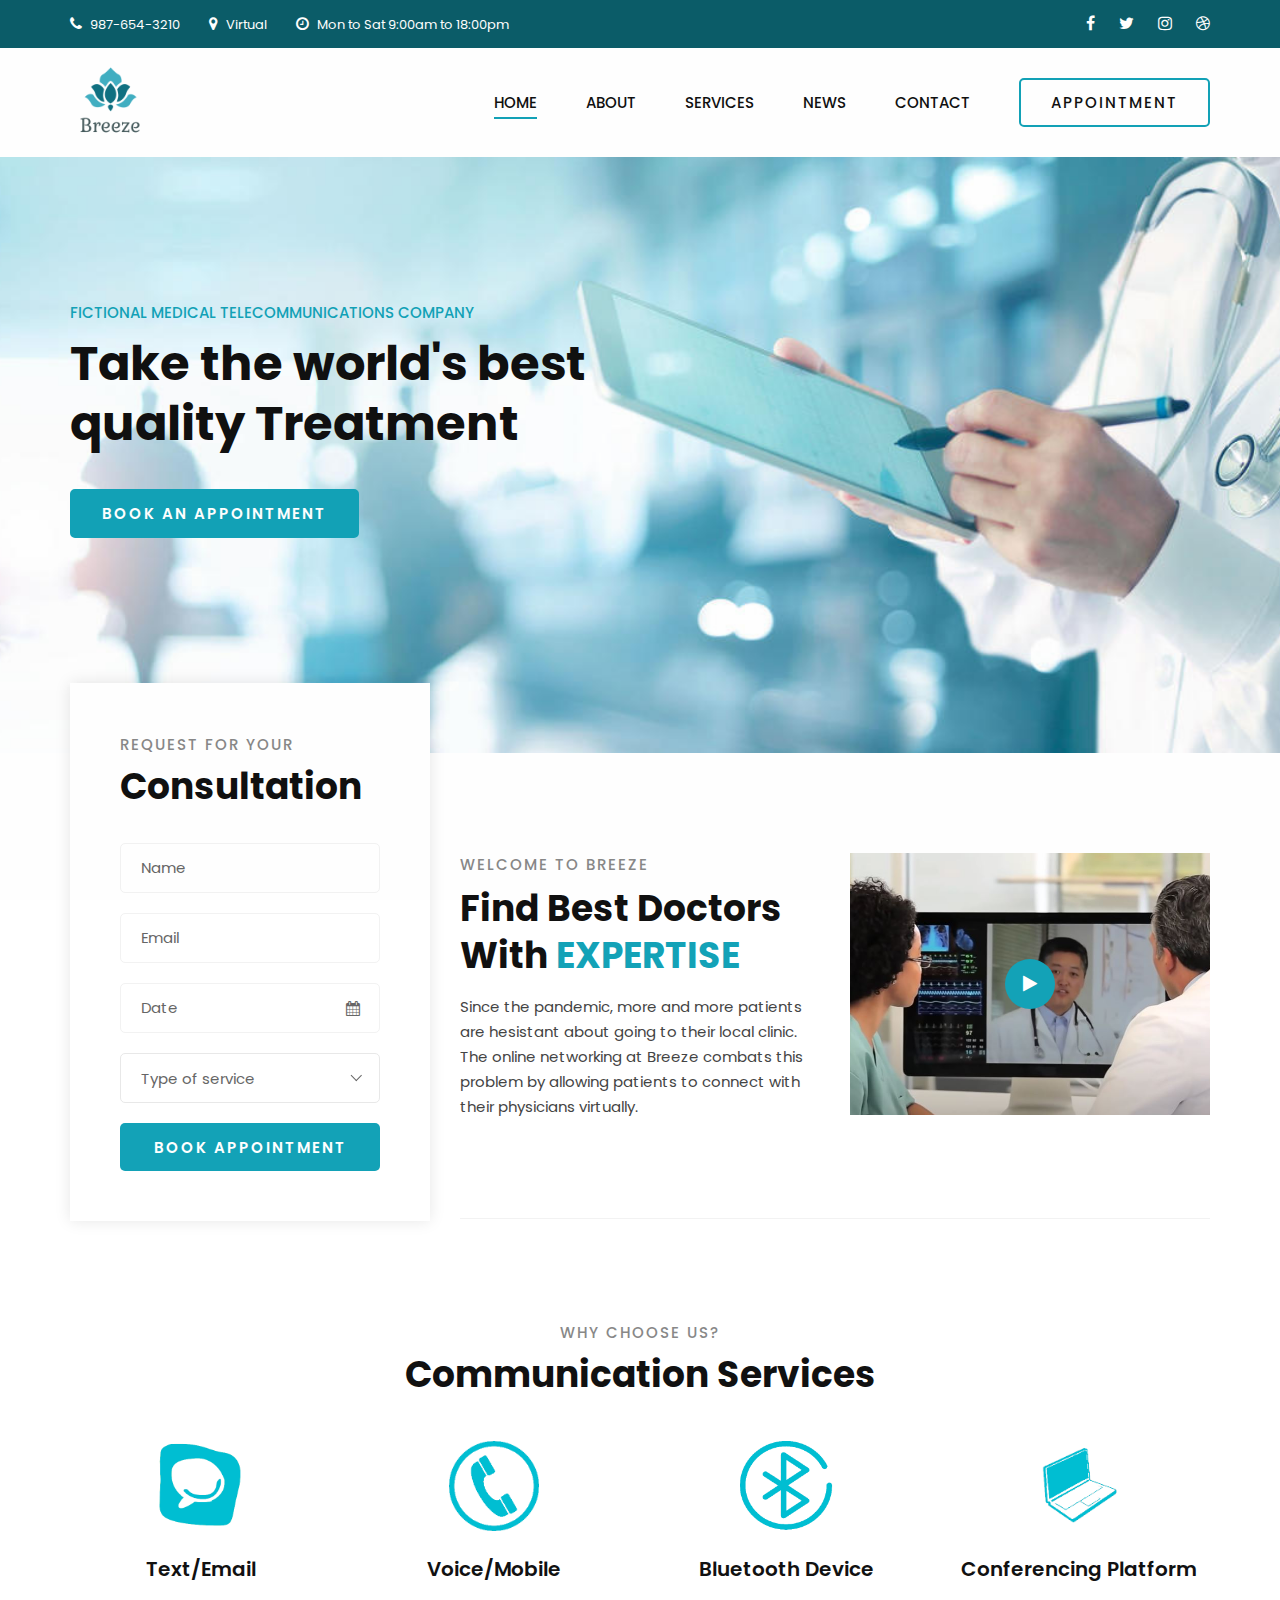
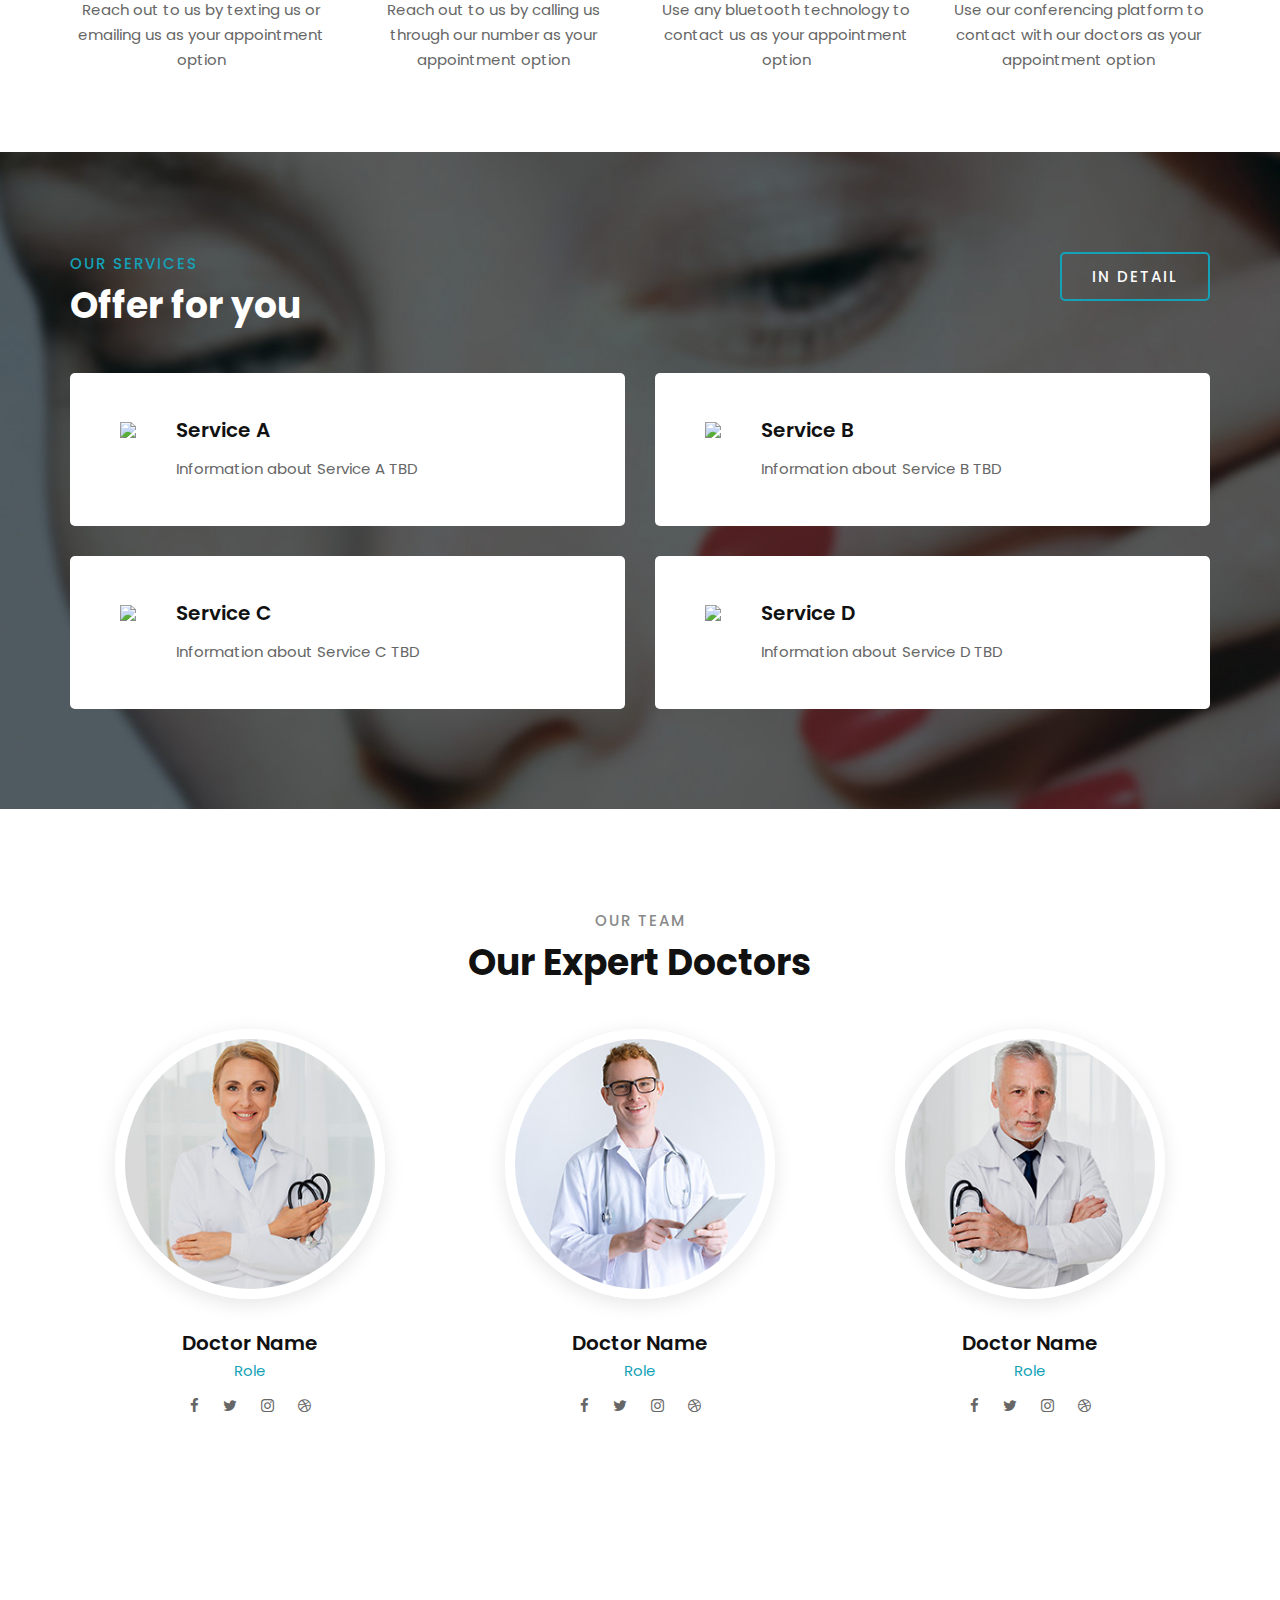
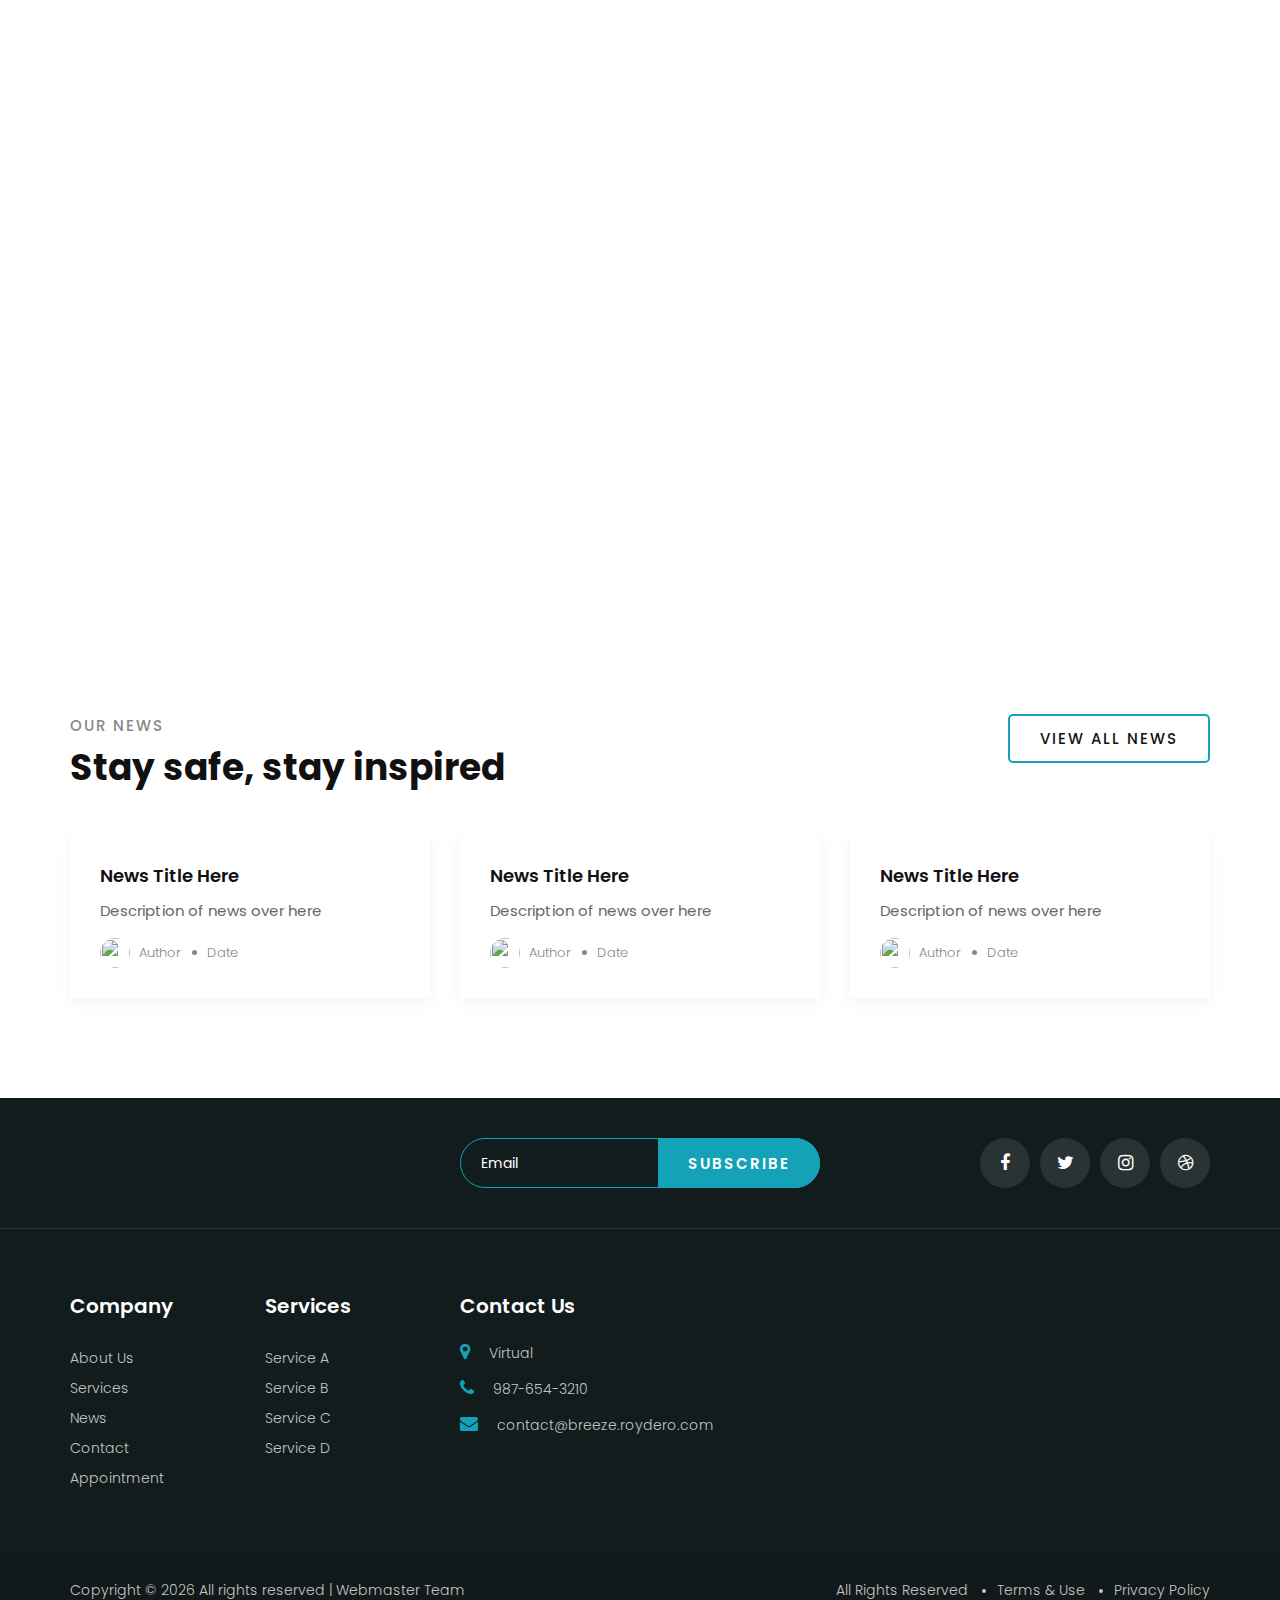
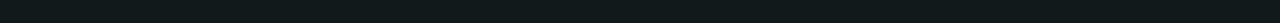
==== index.html @ 37feb636 "updates" ====
<!DOCTYPE html>
<html>
    <head>
        <meta charset="UTF-8">
        <meta http-equiv="X-UA-Compatible" content="ie=edge">
        <title>Breeze | Medical Telecommunications Company</title>
        <meta name="viewport" content="width=device-width, initial-scale=1.0">
        <meta name="description" content="Breeze is a telecommunications company that provides the world's best quality treatment virtually across an appointment-based interface">
        <meta name="keywords" content="Breeze, Telecommunications, Medical, Company, #1 Medical Company">
        <link href="https://fonts.googleapis.com/css2?family=Poppins:wght@300;400;500;600;700;800;900&display=swap" rel="stylesheet">
        <link rel="icon" type="image/png" href="assets/images/favicon.png">
        <link rel="stylesheet" href="assets/css/packages.css" type="text/css">
        <link rel="stylesheet" href="https://cdnjs.cloudflare.com/ajax/libs/font-awesome/4.6.1/css/font-awesome.css" type="text/css">
        <link rel="stylesheet" href="assets/css/style.css" type="text/css">
    </head>
    <body>
        <div id="preloder">
            <div class="loader"></div>
        </div>
        <div class="offcanvas-menu-overlay"></div>
        <div class="offcanvas-menu-wrapper">
            <div class="offcanvas__logo">
                <a href="./index.html"><img src="assets/images/logo.png" alt=""></a>
            </div>
            <div id="mobile-menu-wrap"></div>
            <div class="offcanvas__btn">
                <a href="appointment.html" class="primary-btn">Appointment</a>
            </div>
            <ul class="offcanvas__widget">
                <li><i class="fa fa-phone"></i> 987-654-3210</li>
                <li><i class="fa fa-map-marker"></i> Virtual</li>
                <li><i class="fa fa-clock-o"></i> Mon to Sat 9:00am to 18:00pm</li>
            </ul>
            <div class="offcanvas__social">
                <a href="https://www.facebook.com/"><i class="fa fa-facebook"></i></a>
                <a href="https://twitter.com/"><i class="fa fa-twitter"></i></a>
                <a href="https://www.instagram.com/"><i class="fa fa-instagram"></i></a>
                <a href="https://dribbble.com/"><i class="fa fa-dribbble"></i></a>
            </div>
        </div>
        <header class="header">
            <div class="header__top">
                <div class="container">
                    <div class="row">
                        <div class="col-lg-8">
                            <ul class="header__top__left">
                                <li><i class="fa fa-phone"></i> 987-654-3210</li>
                                <li><i class="fa fa-map-marker"></i> Virtual</li>
                                <li><i class="fa fa-clock-o"></i> Mon to Sat 9:00am to 18:00pm</li>
                            </ul>
                        </div>
                        <div class="col-lg-4">
                            <div class="header__top__right">
                                <a href="https://www.facebook.com/"><i class="fa fa-facebook"></i></a>
                                <a href="https://twitter.com/"><i class="fa fa-twitter"></i></a>
                                <a href="https://www.instagram.com/"><i class="fa fa-instagram"></i></a>
                                <a href="https://dribbble.com/"><i class="fa fa-dribbble"></i></a>
                            </div>
                        </div>
                    </div>
                </div>
            </div>
            <div class="container">
                <div class="row">
                    <div class="col-lg-2">
                        <div class="header__logo">
                            <a href="./index.html"><img src="assets/images/logo.png" alt=""></a>
                        </div>
                    </div>
                    <div class="col-lg-10">
                        <div class="header__menu__option">
                            <nav class="header__menu">
                                <ul>
                                    <li class="active"><a href="./index.html">Home</a></li>
                                    <li><a href="./about.html">About</a></li>
                                    <li><a href="./services.html">Services</a></li>
                                    <li><a href="./blog.html">News</a></li>
                                    <li><a href="./contact.html">Contact</a></li>
                                </ul>
                            </nav>
                            <div class="header__btn">
                                <a href="appointment.html" class="primary-btn">Appointment</a>
                            </div>
                        </div>
                    </div>
                </div>
                <div class="canvas__open">
                    <i class="fa fa-bars"></i>
                </div>
            </div>
        </header>
        <section class="hero spad set-bg" data-setbg="assets/images/front-banner.jpg">
            <div class="container">
                <div class="row">
                    <div class="col-lg-6">
                        <div class="hero__text">
                            <span>Fictional Medical Telecommunications Company </span>
                            <h2>Take the world's best quality Treatment</h2>
                            <a href="appointment.html" class="primary-btn normal-btn">Book an appointment</a>
                        </div>
                    </div>
                </div>
            </div>
        </section>
        <section class="consultation">
            <div class="container">
                <div class="row">
                    <div class="col-lg-4">
                        <div class="consultation__form">
                            <div class="section-title">
                                <span>REQUEST FOR YOUR</span>
                                <h2>Consultation</h2>
                            </div>
                            <form action="#">
                                <input type="text" placeholder="Name">
                                <input type="text" placeholder="Email">
                                <div class="datepicker__item">
                                    <input type="text" placeholder="Date" class="datepicker">
                                    <i class="fa fa-calendar"></i>
                                </div>
                                <select>
                                    <option value="">Type of service</option>
                                    <option value="">Text/Email</option>
                                    <option value="">Voice/Mobile</option>
                                    <option value="">Bluetooth Device</option>
                                    <option value="">Conferencing Platform</option>
                                </select>
                                <button type="submit" class="site-btn">Book appointment</button>
                            </form>
                        </div>
                    </div>
                    <div class="col-lg-8">
                        <div class="consultation__text">
                            <div class="row">
                                <div class="col-lg-6 col-md-6">
                                    <div class="consultation__text__item">
                                        <div class="section-title">
                                            <span>Welcome to Breeze</span>
                                            <h2>Find Best Doctors With <b>EXPERTISE</b></h2>
                                        </div>
                                        <p>
                                            Since the pandemic, more and more patients are hesistant about going to their local clinic. The online networking at Breeze combats this problem by allowing patients to connect with their physicians virtually. 
                                        </p>
                                    </div>
                                </div>
                                <div class="col-lg-6 col-md-6">
                                    <div class="consultation__video set-bg" data-setbg="assets/images/consulation-video.JPG">
                                        <a href="https://www.youtube.com/watch?v=PLp6U5mUMQQ" class="play-btn video-popup"><i class="fa fa-play"></i></a>
                                    </div>
                                </div>
                            </div>
                        </div>
                    </div>
                </div>
            </div>
        </section>
        <section class="chooseus spad">
            <div class="container">
                <div class="row">
                    <div class="col-lg-12 text-center">
                        <div class="section-title">
                            <span>Why choose us?</span>
                            <h2>Communication Services</h2>
                        </div>
                    </div>
                </div>
                <div class="row">
                    <div class="col-lg-3 col-md-6 col-sm-6">
                        <div class="chooseus__item">
                            <img style="height: 10vh; width: 10vh;" src="assets/images/icons/c-1.png" alt="">
                            <h5>Text/Email</h5>
                            <p>Reach out to us by texting us or emailing us as your appointment option</p>
                        </div>
                    </div>
                    <div class="col-lg-3 col-md-6 col-sm-6">
                        <div class="chooseus__item">
                            <img style="height: 10vh; width: 10vh;" src="assets/images/icons/c-2.png" alt="">
                            <h5>Voice/Mobile</h5>
                            <p>Reach out to us by calling us through our number as your appointment option</p>
                        </div>
                    </div>
                    <div class="col-lg-3 col-md-6 col-sm-6">
                        <div class="chooseus__item">
                            <img style="height: 10vh; width: 18vh;" src="assets/images/icons/c-3.png" alt="">
                            <h5>Bluetooth Device</h5>
                            <p>Use any bluetooth technology to contact us as your appointment option </p>
                        </div>
                    </div>
                    <div class="col-lg-3 col-md-6 col-sm-6">
                        <div class="chooseus__item">
                            <img style="height: 10vh; width: 10vh;" src="assets/images/icons/c-4.png" alt="">
                            <h5>Conferencing Platform</h5>
                            <p>Use our conferencing platform to contact with our doctors as your appointment option</p>
                        </div>
                    </div>
                </div>
            </div>
        </section>
        <section class="services spad set-bg" data-setbg="assets/images/services-banner.jpg">
            <div class="container">
                <div class="row">
                    <div class="col-lg-8 col-md-8 col-sm-6">
                        <div class="section-title">
                            <span>Our services</span>
                            <h2>Offer for you</h2>
                        </div>
                    </div>
                    <div class="col-lg-4 col-md-4 col-sm-6">
                        <div class="services__btn">
                            <a href="services.html" class="primary-btn">in detail</a>
                        </div>
                    </div>
                </div>
                <div class="row">
                    <div class="col-lg-6 col-md-6">
                        <div class="services__item">
                            <div class="services__item__icon">
                                <img src="assets/images/services/service-a.jpg"></img>
                            </div>
                            <div class="services__item__text">
                              <h5>Service A</h5>
                              <p>Information about Service A TBD</p>
                            </div>
                        </div>
                    </div>
                    <div class="col-lg-6 col-md-6">
                        <div class="services__item">
                            <div class="services__item__icon">
                              <img src="assets/images/services/service-b.jpg"></img>
                            </div>
                            <div class="services__item__text">
                              <h5>Service B</h5>
                              <p>Information about Service B TBD</p>
                            </div>
                        </div>
                    </div>
                    <div class="col-lg-6 col-md-6">
                        <div class="services__item">
                            <div class="services__item__icon">
                              <img src="assets/images/services/service-c.jpg"></img>
                            </div>
                            <div class="services__item__text">
                              <h5>Service C</h5>
                              <p>Information about Service C TBD</p>
                            </div>
                        </div>
                    </div>
                    <div class="col-lg-6 col-md-6">
                        <div class="services__item">
                            <div class="services__item__icon">
                              <img src="assets/images/services/service-d.jpg"></img>
                            </div>
                            <div class="services__item__text">
                              <h5>Service D</h5>
                              <p>Information about Service D TBD</p>
                            </div>
                        </div>
                    </div>
                </div>
            </div>
        </section>
        <section class="team spad">
            <div class="container">
                <div class="row">
                    <div class="col-lg-12 text-center">
                        <div class="section-title">
                            <span>Our Team</span>
                            <h2>Our Expert Doctors</h2>
                        </div>
                    </div>
                </div>
                <div class="row">
                    <div class="col-lg-4 col-md-6 col-sm-6">
                        <div class="team__item">
                            <img src="assets/images/doctors/doctor-a.jpg" alt="">
                            <h5>Doctor Name</h5>
                            <span>Role</span>
                            <div class="team__item__social">
                              <a href="https://www.facebook.com/"><i class="fa fa-facebook"></i></a>
                              <a href="https://twitter.com/"><i class="fa fa-twitter"></i></a>
                              <a href="https://www.instagram.com/"><i class="fa fa-instagram"></i></a>
                              <a href="https://dribbble.com/"><i class="fa fa-dribbble"></i></a>
                            </div>
                        </div>
                    </div>
                    <div class="col-lg-4 col-md-6 col-sm-6">
                        <div class="team__item">
                            <img src="assets/images/doctors/doctor-b.jpg" alt="">
                            <h5>Doctor Name</h5>
                            <span>Role</span>
                            <div class="team__item__social">
                              <a href="https://www.facebook.com/"><i class="fa fa-facebook"></i></a>
                              <a href="https://twitter.com/"><i class="fa fa-twitter"></i></a>
                              <a href="https://www.instagram.com/"><i class="fa fa-instagram"></i></a>
                              <a href="https://dribbble.com/"><i class="fa fa-dribbble"></i></a>
                            </div>
                        </div>
                    </div>
                    <div class="col-lg-4 col-md-6 col-sm-6">
                        <div class="team__item">
                            <img src="assets/images/doctors/doctor-c.jpg" alt="">
                            <h5>Doctor Name</h5>
                            <span>Role</span>
                            <div class="team__item__social">
                              <a href="https://www.facebook.com/"><i class="fa fa-facebook"></i></a>
                              <a href="https://twitter.com/"><i class="fa fa-twitter"></i></a>
                              <a href="https://www.instagram.com/"><i class="fa fa-instagram"></i></a>
                              <a href="https://dribbble.com/"><i class="fa fa-dribbble"></i></a>
                            </div>
                        </div>
                    </div>
                </div>
            </div>
        </section>
        <div class="gallery">
            <div class="gallery__container">
                <div class="grid-sizer"></div>
                <div class="gc__item set-bg" data-setbg="assets/images/gallery/gallery-1.jpg">
                    <a href="assets/images/gallery/gallery-1.jpg" class="image-popup"><i class="fa fa-search-plus"></i></a>
                </div>
                <div class="gc__item set-bg" data-setbg="assets/images/gallery/gallery-2.jpg">
                    <a href="assets/images/gallery/gallery-2.jpg" class="image-popup"><i class="fa fa-search-plus"></i></a>
                </div>
                <div class="gc__item set-bg" data-setbg="assets/images/gallery/gallery-3.jpg">
                    <a href="assets/images/gallery/gallery-3.jpg" class="image-popup"><i class="fa fa-search-plus"></i></a>
                </div>
                <div class="gc__item gc__item__large set-bg" data-setbg="assets/images/gallery/gallery-4.jpg">
                    <a href="assets/images/gallery/gallery-4.jpg" class="image-popup"><i class="fa fa-search-plus"></i></a>
                </div>
                <div class="gc__item set-bg" data-setbg="assets/images/gallery/gallery-5.jpg">
                    <a href="assets/images/gallery/gallery-5.jpg" class="image-popup"><i class="fa fa-search-plus"></i></a>
                </div>
                <div class="gc__item set-bg" data-setbg="assets/images/gallery/gallery-6.jpg">
                    <a href="assets/images/gallery/gallery-6.jpg" class="image-popup"><i class="fa fa-search-plus"></i></a>
                </div>
                <div class="gc__item set-bg" data-setbg="assets/images/gallery/gallery-7.jpg">
                    <a href="assets/images/gallery/gallery-7.jpg" class="image-popup"><i class="fa fa-search-plus"></i></a>
                </div>
            </div>
        </div>
        <section class="latest spad">
            <div class="container">
                <div class="row">
                    <div class="col-lg-8 col-md-8 col-sm-6">
                        <div class="section-title">
                            <span>Our News</span>
                            <h2>Stay safe, stay inspired</h2>
                        </div>
                    </div>
                    <div class="col-lg-4 col-md-4 col-sm-6">
                        <div class="latest__btn">
                            <a href="blog.html" class="primary-btn">View all news</a>
                        </div>
                    </div>
                </div>
                <div class="row">
                    <div class="col-lg-4 col-md-6 col-sm-6">
                        <div class="latest__item">
                            <h5><a href="#">News Title Here</a></h5>
                            <p>Description of news over here</p>
                            <ul>
                                <li><img src="assets/images/authors/author-a.jpg" alt=""> Author</li>
                                <li>Date</li>
                            </ul>
                        </div>
                    </div>
                    <div class="col-lg-4 col-md-6 col-sm-6">
                        <div class="latest__item">
                            <h5><a href="#">News Title Here</a></h5>
                            <p>Description of news over here</p>
                            <ul>
                                <li><img src="assets/images/authors/author-b.jpg" alt=""> Author</li>
                                <li>Date</li>
                            </ul>
                        </div>
                    </div>
                    <div class="col-lg-4 col-md-6 col-sm-6">
                        <div class="latest__item">
                            <h5><a href="#">News Title Here</a></h5>
                            <p>Description of news over here</p>
                            <ul>
                                <li><img src="assets/images/authors/author-c.jpg" alt=""> Author</li>
                                <li>Date</li>
                            </ul>
                        </div>
                    </div>
                </div>
            </div>
        </section>
        <footer class="footer">
            <div class="footer__top">
                <div class="container">
                    <div class="row">
                        <div class="col-lg-4 col-md-4">
                            <div class="footer__logo">
                                <a href="#"><img src="img/footer-logo.png" alt=""></a>
                            </div>
                        </div>
                        <div class="col-lg-4 col-md-8">
                            <div class="footer__newslatter">
                                <form action="#">
                                    <input type="text" placeholder="Email">
                                    <button type="submit" class="site-btn">Subscribe</button>
                                </form>
                            </div>
                        </div>
                        <div class="col-lg-4 col-md-12">
                            <div class="footer__social">
                              <a href="https://www.facebook.com/"><i class="fa fa-facebook"></i></a>
                              <a href="https://twitter.com/"><i class="fa fa-twitter"></i></a>
                              <a href="https://www.instagram.com/"><i class="fa fa-instagram"></i></a>
                              <a href="https://dribbble.com/"><i class="fa fa-dribbble"></i></a>
                            </div>
                        </div>
                    </div>
                </div>
            </div>
            <div class="container">
                <div class="row">
                    <div class="col-lg-2 col-md-3 col-sm-6">
                        <div class="footer__widget">
                            <h5>Company</h5>
                            <ul>
                                <li><a href="about.html">About Us</a></li>
                                <li><a href="services.html">Services</a></li>
                                <li><a href="blog.html">News</a></li>
                                <li><a href="contact.html">Contact</a></li>
                                <li><a href="appointment.html">Appointment</a></li>
                            </ul>
                        </div>
                    </div>
                    <div class="col-lg-2 col-md-3 col-sm-6">
                        <div class="footer__widget">
                            <h5>Services</h5>
                            <ul>
                                <li><a href="#">Service A</a></li>
                                <li><a href="#">Service B</a></li>
                                <li><a href="#">Service C</a></li>
                                <li><a href="#">Service D</a></li>
                            </ul>
                        </div>
                    </div>
                    <div class="col-lg-4 col-md-6 col-sm-6">
                        <div class="footer__address">
                            <h5>Contact Us</h5>
                            <ul>
                                <li><i class="fa fa-map-marker"></i> Virtual</li>
                                <li><i class="fa fa-phone"></i> 987-654-3210</li>
                                <li><i class="fa fa-envelope"></i> contact@breeze.roydero.com</li>
                            </ul>
                        </div>
                    </div>
                    <div class="col-lg-4 col-md-12 col-sm-6">
                        <div class="footer__map">
                            <iframe src="https://www.google.com/maps/embed?pb=!1m18!1m12!1m3!1d3442.64377450391!2d-87.15921128447876!3d30.361072310499484!2m3!1f0!2f0!3f0!3m2!1i1024!2i768!4f13.1!3m3!1m2!1s0x8890c6898dc554bd%3A0x27551a05a455818f!2sGulf%20Breeze%20Hospital!5e0!3m2!1sen!2sus!4v1616446190969!5m2!1sen!2sus" height="190" style="border:0" allowfullscreen=""></iframe>
                        </div>
                    </div>
                </div>
            </div>
            <div class="footer__copyright">
                <div class="container">
                    <div class="row">
                        <div class="col-lg-7">
                            <div class="footer__copyright__text">
                                <p>
                                    Copyright &copy; <script>document.write(new Date().getFullYear());</script> All rights reserved | Webmaster Team</a>
                                </p>
                            </div>
                        </div>
                        <div class="col-lg-5">
                            <ul>
                                <li>All Rights Reserved</li>
                                <li>Terms & Use</li>
                                <li>Privacy Policy</li>
                            </ul>
                        </div>
                    </div>
                </div>
            </div>
        </footer>
        <script src="assets/js/packages.js"></script>
        <script src="assets/js/script.js"></script>
    </body>
</html>
---- assets/css/style.css ----
html,
body {
	height: 100%;
	font-family: "Poppins", sans-serif;
	-webkit-font-smoothing: antialiased;
}

h1,
h2,
h3,
h4,
h5,
h6 {
	margin: 0;
	color: #111111;
	font-weight: 400;
	font-family: "Poppins", sans-serif;
}

h1 {
	font-size: 70px;
}

h2 {
	font-size: 36px;
}

h3 {
	font-size: 30px;
}

h4 {
	font-size: 24px;
}

h5 {
	font-size: 18px;
}

h6 {
	font-size: 16px;
}

p {
	font-size: 15px;
	font-family: "Poppins", sans-serif;
	color: #666666;
	font-weight: 400;
	line-height: 25px;
	margin: 0 0 15px 0;
}

img {
	max-width: 100%;
}

input:focus,
select:focus,
button:focus,
textarea:focus {
	outline: none;
}

a:hover,
a:focus {
	text-decoration: none;
	outline: none;
	color: inherit;
}

ul,
ol {
	padding: 0;
	margin: 0;
}

/*---------------------
  Helper CSS
-----------------------*/

.section-title {
	margin-bottom: 45px;
}

.section-title span {
	font-size: 15px;
	color: #888888;
	font-weight: 500;
	letter-spacing: 2px;
	text-transform: uppercase;
}

.section-title h2 {
	color: #111111;
	font-weight: 700;
	margin-top: 8px;
}

.set-bg {
	background-repeat: no-repeat;
	background-size: cover;
	background-position: top center;
}

.spad {
	padding-top: 100px;
	padding-bottom: 100px;
}

.text-white h1,
.text-white h2,
.text-white h3,
.text-white h4,
.text-white h5,
.text-white h6,
.text-white p,
.text-white span,
.text-white li,
.text-white a {
	color: #fff;
}

/* buttons */

.primary-btn {
	display: inline-block;
	font-size: 15px;
	font-weight: 500;
	padding: 12px 30px 10px;
	text-transform: uppercase;
	color: #111111;
	text-transform: uppercase;
	letter-spacing: 2px;
	border: 2px solid #13a2b7;
	border-radius: 5px;
}

.primary-btn.normal-btn {
	background: #13a2b7;
	color: #ffffff;
	font-weight: 600;
}

.site-btn {
	font-size: 15px;
	color: #ffffff;
	background: #13a2b7;
	font-weight: 600;
	border: none;
	border-radius: 5px;
	display: inline-block;
	text-transform: uppercase;
	letter-spacing: 2px;
	padding: 14px 30px 12px;
}

/* Preloder */

#preloder {
	position: fixed;
	width: 100%;
	height: 100%;
	top: 0;
	left: 0;
	z-index: 999999;
	background: #000;
}

.loader {
	width: 40px;
	height: 40px;
	position: absolute;
	top: 50%;
	left: 50%;
	margin-top: -13px;
	margin-left: -13px;
	border-radius: 60px;
	animation: loader 0.8s linear infinite;
	-webkit-animation: loader 0.8s linear infinite;
}

@keyframes loader {
	0% {
		-webkit-transform: rotate(0deg);
		transform: rotate(0deg);
		border: 4px solid #f44336;
		border-left-color: transparent;
	}
	50% {
		-webkit-transform: rotate(180deg);
		transform: rotate(180deg);
		border: 4px solid #673ab7;
		border-left-color: transparent;
	}
	100% {
		-webkit-transform: rotate(360deg);
		transform: rotate(360deg);
		border: 4px solid #f44336;
		border-left-color: transparent;
	}
}

@-webkit-keyframes loader {
	0% {
		-webkit-transform: rotate(0deg);
		border: 4px solid #f44336;
		border-left-color: transparent;
	}
	50% {
		-webkit-transform: rotate(180deg);
		border: 4px solid #673ab7;
		border-left-color: transparent;
	}
	100% {
		-webkit-transform: rotate(360deg);
		border: 4px solid #f44336;
		border-left-color: transparent;
	}
}

/*---------------------
  Header
-----------------------*/

.header.header--normal {
	border-bottom: 1px solid #f2f2f2;
}

.header__top {
	background: #0c5d69;
}

.header__top__left {
	padding: 12px 0;
}

.header__top__left li {
	font-size: 13px;
	color: #ffffff;
	list-style: none;
	display: inline-block;
	margin-right: 25px;
}

.header__top__left li:last-child {
	margin-right: 0;
}

.header__top__left li i {
	font-size: 15px;
	margin-right: 5px;
}

.header__top__right {
	text-align: right;
	padding: 12px 0;
}

.header__top__right a {
	font-size: 16px;
	color: #ffffff;
	display: inline-block;
	margin-right: 20px;
}

.header__top__right a:last-child {
	margin-right: 0;
}

.header__logo {
    zoom: 40%;
	padding: 30px 0;
}

.header__logo a {
	display: inline-block;
}

.header__menu__option {
	text-align: right;
	padding: 30px 0;
}

.header__menu {
	display: inline-block;
	margin-right: 45px;
}

.header__menu ul li {
	list-style: none;
	display: inline-block;
	margin-right: 45px;
	position: relative;
}

.header__menu ul li.active a:after {
	-webkit-transform: scale(1);
	-ms-transform: scale(1);
	transform: scale(1);
}

.header__menu ul li:hover a:after {
	-webkit-transform: scale(1);
	-ms-transform: scale(1);
	transform: scale(1);
}

.header__menu ul li:hover .dropdown {
	top: 30px;
	opacity: 1;
	visibility: visible;
}

.header__menu ul li:last-child {
	margin-right: 0;
}

.header__menu ul li .dropdown {
	position: absolute;
	left: 0;
	top: 52px;
	width: 150px;
	background: #111111;
	text-align: left;
	padding: 2px 0;
	z-index: 9;
	opacity: 0;
	visibility: hidden;
	-webkit-transition: all, 0.3s;
	-o-transition: all, 0.3s;
	transition: all, 0.3s;
}

.header__menu ul li .dropdown li {
	display: block;
	margin-right: 0;
}

.header__menu ul li .dropdown li a {
	font-size: 14px;
	color: #ffffff;
	font-weight: 500;
	padding: 8px 20px;
	text-transform: capitalize;
}

.header__menu ul li .dropdown li a:after {
	display: none;
}

.header__menu ul li a {
	font-size: 15px;
	color: #111111;
	font-weight: 500;
	display: block;
	padding: 4px 0;
	text-transform: uppercase;
	position: relative;
}

.header__menu ul li a:after {
	position: absolute;
	left: 0;
	bottom: 0;
	width: 100%;
	height: 2px;
	background: #13a2b7;
	content: "";
	-webkit-transition: all, 0.3s;
	-o-transition: all, 0.3s;
	transition: all, 0.3s;
	-webkit-transform: scale(0);
	-ms-transform: scale(0);
	transform: scale(0);
}

.header__btn {
	display: inline-block;
}

.offcanvas-menu-wrapper {
	display: none;
}

.canvas__open {
	display: none;
}

/*---------------------
  Hero
-----------------------*/

.hero {
	padding-top: 145px;
	padding-bottom: 215px;
}

.hero__text span {
	font-size: 15px;
	font-weight: 500;
	color: #13a2b7;
	text-transform: uppercase;
	display: block;
}

.hero__text h2 {
	font-size: 48px;
	color: #111111;
	font-weight: 700;
	line-height: 60px;
	margin-top: 10px;
	margin-bottom: 35px;
}

/*---------------------
  Consultation
-----------------------*/

.consultation__form {
	padding: 50px;
	-webkit-box-shadow: 0px 0px 15px rgba(0, 0, 0, 0.1);
	box-shadow: 0px 0px 15px rgba(0, 0, 0, 0.1);
	margin-top: -70px;
	background: #ffffff;
}

.consultation__form .section-title {
	margin-bottom: 35px;
}

.consultation__form form input {
	font-size: 15px;
	color: #666666;
	width: 100%;
	height: 50px;
	padding-left: 20px;
	border: 1px solid #f2f2f2;
	border-radius: 5px;
	margin-bottom: 20px;
}

.consultation__form form input::-webkit-input-placeholder {
	color: #666666;
}

.consultation__form form input::-moz-placeholder {
	color: #666666;
}

.consultation__form form input:-ms-input-placeholder {
	color: #666666;
}

.consultation__form form input::-ms-input-placeholder {
	color: #666666;
}

.consultation__form form input::placeholder {
	color: #666666;
}

.consultation__form form input:focus {
	border-color: #9d9d9d;
}

.consultation__form form .datepicker__item {
	position: relative;
}

.consultation__form form .datepicker__item i {
	position: absolute;
	right: 20px;
	top: 18px;
	font-size: 15px;
	color: #666666;
}

.consultation__form form .nice-select {
	float: none;
	width: 100%;
	height: 50px;
	line-height: 50px;
	padding-left: 20px;
	border-radius: 5px;
	margin-bottom: 20px;
}

.consultation__form form .nice-select:after {
	border-bottom: 1.5px solid #666666;
	border-right: 1.5px solid #666666;
	height: 8px;
	right: 20px;
	top: 46%;
	width: 8px;
}

.consultation__form form .nice-select span {
	font-size: 15px;
	color: #666666;
}

.consultation__form form .nice-select.active,
.consultation__form form .nice-select.open,
.consultation__form form .nice-select:focus {
	border-color: #666666;
}

.consultation__form form .nice-select .list {
	width: 100%;
	margin-top: 0;
	border-radius: 5px;
}

.consultation__form form button {
	width: 100%;
}

.consultation__text {
	padding: 100px 0;
	position: relative;
}

.consultation__text:after {
	position: absolute;
	right: 0;
	bottom: 0;
	width: 100%;
	height: 1px;
	background: #f2f2f2;
	content: "";
}

.consultation__text__item .section-title {
	margin-bottom: 15px;
}

.consultation__text__item .section-title h2 {
	line-height: 47px;
}

.consultation__text__item .section-title h2 b {
	font-weight: 700;
	color: #13a2b7;
}

.consultation__text__item p {
	color: #444444;
	margin-bottom: 0;
}

.consultation__video {
	height: 262px;
	display: -webkit-box;
	display: -ms-flexbox;
	display: flex;
	-webkit-box-align: center;
	-ms-flex-align: center;
	align-items: center;
	-webkit-box-pack: center;
	-ms-flex-pack: center;
	justify-content: center;
}

.consultation__video .play-btn {
	display: inline-block;
	height: 50px;
	width: 50px;
	background: #13a2b7;
	border-radius: 50%;
	line-height: 50px;
	text-align: center;
	font-size: 18px;
	color: #ffffff;
}

/*---------------------
  Choose Us
-----------------------*/

.chooseus {
	padding-bottom: 50px;
}

.chooseus__item {
	text-align: center;
	margin-bottom: 30px;
}

.chooseus__item h5 {
	font-size: 20px;
	color: #111111;
	font-weight: 600;
	margin-top: 26px;
	margin-bottom: 16px;
}

.chooseus__item p {
	margin-bottom: 0;
}

/*---------------------
  Services
-----------------------*/

.services {
	padding-bottom: 70px;
}

.services .section-title span {
	color: #13a2b7;
}

.services .section-title h2 {
	color: #ffffff;
}

.services__btn {
	text-align: right;
}

.services__btn .primary-btn {
	color: #ffffff;
}

.services__item {
	background: #ffffff;
	padding: 45px 30px 45px 50px;
	margin-bottom: 30px;
	border-radius: 5px;
}

.services__item:hover {
	background: #13a2b7;
}

.services__item:hover .services__item__icon span {
	color: #ffffff;
}

.services__item:hover .services__item__text h5 {
	color: #ffffff;
}

.services__item:hover .services__item__text p {
	color: #ffffff;
}

.services__item__icon {
	float: left;
	margin-right: 40px;
}

.services__item__icon span {
	color: #13a2b7;
	font-size: 40px;
	display: inline-block;
	line-height: 76px;
	-webkit-transition: all, 0.3s;
	-o-transition: all, 0.3s;
	transition: all, 0.3s;
}

.services__item__icon span:before {
	font-size: 70px;
}

.services__item__text {
	overflow: hidden;
}

.services__item__text h5 {
	font-size: 20px;
	color: #111111;
	font-weight: 600;
	margin-bottom: 14px;
	-webkit-transition: all, 0.3s;
	-o-transition: all, 0.3s;
	transition: all, 0.3s;
}

.services__item__text p {
	margin-bottom: 0;
	-webkit-transition: all, 0.3s;
	-o-transition: all, 0.3s;
	transition: all, 0.3s;
}

/*---------------------
  Team
-----------------------*/

.team {
	padding-bottom: 70px;
}

.team__item {
	text-align: center;
	margin-bottom: 30px;
}

.team__item:hover img {
	border-color: #13a2b7;
}

.team__item img {
	height: 270px;
	width: 270px;
	border-radius: 50%;
	border: 10px solid #ffffff;
	-webkit-box-shadow: 0px 5px 20px rgba(0, 0, 0, 0.1);
	box-shadow: 0px 5px 20px rgba(0, 0, 0, 0.1);
	margin-bottom: 32px;
	-webkit-transition: all, 0.5s;
	-o-transition: all, 0.5s;
	transition: all, 0.5s;
}

.team__item h5 {
	font-size: 20px;
	color: #111111;
	font-weight: 600;
	margin-bottom: 5px;
}

.team__item span {
	font-size: 15px;
	color: #13a2b7;
	display: block;
	margin-bottom: 12px;
}

.team__item .team__item__social a {
	font-size: 15px;
	color: #666666;
	display: inline-block;
	margin-right: 20px;
}

.team__item .team__item__social a:last-child {
	margin-right: 0;
}

/*---------------------
  Gallery
-----------------------*/

.gallery {
	overflow: hidden;
}

.gallery__container {
	margin-right: -20px;
}

.gallery__container .gc__item {
	height: 338px;
	width: calc(25% - 20px);
	float: left;
	margin-right: 20px;
	margin-bottom: 20px;
	position: relative;
	z-index: 1;
	display: -webkit-box;
	display: -ms-flexbox;
	display: flex;
	-webkit-box-align: center;
	-ms-flex-align: center;
	align-items: center;
	-webkit-box-pack: center;
	-ms-flex-pack: center;
	justify-content: center;
}

.gallery__container .gc__item:hover:after {
	opacity: 1;
}

.gallery__container .gc__item:hover a {
	opacity: 1;
	visibility: visible;
}

.gallery__container .gc__item:after {
	position: absolute;
	left: 0;
	top: 0;
	height: 100%;
	width: 100%;
	background: rgba(19, 161, 183, 0.5);
	content: "";
	z-index: -1;
	-webkit-transition: all, 0.5s;
	-o-transition: all, 0.5s;
	transition: all, 0.5s;
	opacity: 0;
}

.gallery__container .gc__item a {
	font-size: 30px;
	color: #ffffff;
	opacity: 0;
	visibility: hidden;
	-webkit-transition: all, 0.3s;
	-o-transition: all, 0.3s;
	transition: all, 0.3s;
}

.gallery__container .gc__item.gc__item__large {
	height: 696px;
}

.grid-sizer {
	width: calc(25% - 20px);
}

/*---------------------
  Latest
-----------------------*/

.latest {
	padding-top: 80px;
	padding-bottom: 70px;
}

.latest__btn {
	text-align: right;
}

.latest__item {
	-webkit-box-shadow: 0px 5px 15px rgba(0, 0, 0, 0.05);
	box-shadow: 0px 5px 15px rgba(0, 0, 0, 0.05);
	padding: 30px;
	margin-bottom: 30px;
}

.latest__item:hover {
	-webkit-box-shadow: 0px 5px 30px rgba(0, 0, 0, 0.1);
	box-shadow: 0px 5px 30px rgba(0, 0, 0, 0.1);
}

.latest__item:hover h5 a {
	text-decoration: underline;
}

.latest__item h5 {
	margin-bottom: 10px;
}

.latest__item h5 a {
	color: #111111;
	font-weight: 600;
	line-height: 24px;
}

.latest__item ul li {
	list-style: none;
	display: inline-block;
	font-size: 13px;
	margin-right: 22px;
	color: #888888;
	position: relative;
	font-weight: 300;
}

.latest__item ul li:after {
	position: absolute;
	right: -16px;
	top: 12px;
	height: 5px;
	width: 5px;
	background: #888888;
	border-radius: 50%;
	content: "";
}

.latest__item ul li img {
	height: 30px;
	width: 30px;
	border-radius: 50%;
	display: inline-block;
	margin-right: 5px;
}

.latest__item ul li:last-child {
	margin-right: 0;
}

.latest__item ul li:last-child:after {
	display: none;
}

/*---------------------
  Footer
-----------------------*/

.footer {
	background: #121c1d;
	padding-top: 40px;
}

.footer__top {
	padding-bottom: 40px;
	border-bottom: 1px solid rgba(255, 255, 255, 0.1);
	margin-bottom: 65px;
}

.footer__logo {
	line-height: 50px;
}

.footer__logo a {
	display: inline-block;
}

.footer__newslatter form {
	position: relative;
}

.footer__newslatter form input {
	width: 100%;
	height: 50px;
	font-size: 14px;
	color: #ffffff;
	background: transparent;
	border: 1px solid #13a2b7;
	padding-left: 20px;
	border-radius: 50px;
}

.footer__newslatter form input::-webkit-input-placeholder {
	color: #ffffff;
}

.footer__newslatter form input::-moz-placeholder {
	color: #ffffff;
}

.footer__newslatter form input:-ms-input-placeholder {
	color: #ffffff;
}

.footer__newslatter form input::-ms-input-placeholder {
	color: #ffffff;
}

.footer__newslatter form input::placeholder {
	color: #ffffff;
}

.footer__newslatter form button {
	border-radius: 0 50px 50px 0;
	position: absolute;
	right: 0;
	top: 0;
	height: 100%;
}

.footer__social {
	text-align: right;
}

.footer__social a {
	display: inline-block;
	height: 50px;
	width: 50px;
	background: rgba(255, 255, 255, 0.1);
	font-size: 18px;
	color: #ffffff;
	line-height: 50px;
	text-align: center;
	border-radius: 50%;
	margin-right: 6px;
}

.footer__social a:last-child {
	margin-right: 0;
}

.footer__widget {
	margin-bottom: 30px;
}

.footer__widget h5 {
	color: #ffffff;
	font-size: 20px;
	font-weight: 600;
	margin-bottom: 25px;
}

.footer__widget ul li {
	list-style: none;
	line-height: 30px;
}

.footer__widget ul li a {
	font-size: 14px;
	color: #c4c4c4;
	font-weight: 300;
}

.footer__address {
	margin-bottom: 30px;
}

.footer__address h5 {
	color: #ffffff;
	font-size: 20px;
	font-weight: 600;
	margin-bottom: 25px;
}

.footer__address ul li {
	list-style: none;
	font-size: 14px;
	color: #c4c4c4;
	font-weight: 300;
	margin-bottom: 15px;
}

.footer__address ul li:last-child {
	margin-bottom: 0;
}

.footer__address ul li i {
	font-size: 18px;
	color: #13a2b7;
	margin-right: 15px;
}

.footer__map {
	height: 190px;
	margin-bottom: 30px;
}

.footer__map iframe {
	width: 100%;
}

.footer__copyright {
	background: #12191a;
	padding: 25px 0 20px;
	margin-top: 30px;
}

.footer__copyright ul {
	text-align: right;
}

.footer__copyright ul li {
	list-style: none;
	display: inline-block;
	font-size: 14px;
	color: #c4c4c4;
	margin-right: 25px;
	font-weight: 300;
	position: relative;
}

.footer__copyright ul li:after {
	position: absolute;
	right: -18px;
	top: 9px;
	height: 4px;
	width: 4px;
	background: #c4c4c4;
	content: "";
	border-radius: 50%;
}

.footer__copyright ul li:last-child {
	margin-right: 0;
}

.footer__copyright ul li:last-child:after {
	display: none;
}

.footer__copyright__text p {
	font-size: 14px;
	color: #c4c4c4;
	font-weight: 300;
	margin-bottom: 0;
}

.footer__copyright__text p i {
	color: #13a2b7;
}

.footer__copyright__text p a {
	color: #13a2b7;
}

/*---------------------
  Breadcrumb
-----------------------*/

.breadcrumb-option {
	padding-top: 70px;
	padding-bottom: 70px;
}

.breadcrumb__text h2 {
	color: #ffffff;
	font-weight: 700;
	text-transform: uppercase;
	margin-bottom: 10px;
}

.breadcrumb__links a {
	font-size: 15px;
	color: #ffffff;
	margin-right: 26px;
	display: inline-block;
	position: relative;
}

.breadcrumb__links a:after {
	position: absolute;
	right: -18px;
	top: 10px;
	height: 4px;
	width: 4px;
	background: #ffffff;
	content: "";
	border-radius: 50%;
}

.breadcrumb__links span {
	font-size: 15px;
	color: #13a2b7;
	display: inline-block;
}

/*---------------------
  About
-----------------------*/

.about {
	padding-bottom: 0;
}

.about .container {
	padding-bottom: 100px;
	border-bottom: 1px solid #e1e1e1;
}

.about__video {
	height: 366px;
	display: -webkit-box;
	display: -ms-flexbox;
	display: flex;
	-webkit-box-align: center;
	-ms-flex-align: center;
	align-items: center;
	-webkit-box-pack: center;
	-ms-flex-pack: center;
	justify-content: center;
}

.about__video .play-btn {
	display: inline-block;
	height: 50px;
	width: 50px;
	background: #13a2b7;
	border-radius: 50%;
	line-height: 50px;
	text-align: center;
	font-size: 18px;
	color: #ffffff;
}

.about__text {
	padding-left: 20px;
}

.about__text .section-title {
	margin-bottom: 25px;
}

.about__text p {
	margin-bottom: 25px;
}

.about__text ul {
	margin-bottom: 25px;
}

.about__text ul li {
	list-style: none;
	font-size: 15px;
	color: #666666;
	line-height: 36px;
}

.about__text ul li i {
	color: #13a2b7;
	font-size: 15px;
	margin-right: 6px;
}

/*---------------------
  Testimonials
-----------------------*/

.testimonials {
	overflow: hidden;
	background: #f2f7f8;
	padding-bottom: 90px;
}

.testimonials .section-title {
	margin-bottom: 15px;
}

.testimonial__item {
	background: #ffffff;
	-webkit-box-shadow: 0px 5px 20px rgba(0, 61, 85, 0.1);
	box-shadow: 0px 5px 20px rgba(0, 61, 85, 0.1);
	border-radius: 10px;
	position: relative;
	padding: 40px 40px 30px 40px;
}

.testimonial__item .rating {
	position: absolute;
	right: 40px;
	top: 52px;
}

.testimonial__item .rating i {
	font-size: 13px;
	color: #e4c870;
}

.testimonial__item p {
	font-size: 17px;
	line-height: 28px;
	margin-bottom: 0;
}

.testimonial__author {
	overflow: hidden;
	padding-bottom: 30px;
	border-bottom: 1px solid #e1e1e1;
	margin-bottom: 20px;
}

.testimonial__author__icon {
	height: 50px;
	width: 50px;
	background: #13a2b7;
	font-size: 18px;
	line-height: 50px;
	text-align: center;
	color: #ffffff;
	border-radius: 50%;
	float: left;
	margin-right: 20px;
}

.testimonial__author__text {
	overflow: hidden;
	padding-top: 4px;
}

.testimonial__author__text h5 {
	color: #111111;
	font-weight: 600;
}

.testimonial__author__text span {
	font-size: 13px;
	color: #888888;
}

.testimonial__slider .col-lg-6 {
	max-width: 100%;
}

.testimonial__slider.owl-carousel .owl-stage-outer {
	padding-top: 30px;
	padding-bottom: 40px;
	overflow: visible;
}

.testimonial__slider .owl-dots {
	text-align: center;
}

.testimonial__slider .owl-dots button {
	height: 10px;
	width: 10px;
	background: #d2d2d2;
	border-radius: 50%;
	margin-right: 6px;
}

.testimonial__slider .owl-dots button.active {
	background: #9c9c9c;
}

.testimonial__slider .owl-dots button:last-child {
	margin-right: 0;
}

/*---------------------
  Services
-----------------------*/

.services__title h4 {
	color: #111111;
	font-weight: 600;
	margin-bottom: 25px;
}

.services__title h4 img {
	margin-right: 5px;
}

.services__accordion {
	margin-bottom: 60px;
}

.services__accordion .accordion {
	border: 1px solid #eaf4f6;
	border-radius: 10px;
	padding-bottom: 15px;
}

.services__accordion .card {
	border: none;
}

.services__accordion .card:last-child .card-body {
	padding-bottom: 0;
	margin-bottom: 0;
}

.services__accordion .card:last-child .card-body ul {
	border-bottom: none;
	padding-bottom: 0;
}

.services__accordion .card-heading {
	padding: 10px 30px;
	margin-bottom: -6px;
	cursor: pointer;
	background: transparent;
	-webkit-transition: 0.2s;
	-o-transition: 0.2s;
	transition: 0.2s;
}

.services__accordion .card-heading.active {
	background: #f2f7f8;
}

.services__accordion .card-heading.active a {
	color: #111111;
	display: block;
}

.services__accordion .card-heading a {
	color: #666666;
	font-size: 15px;
}

.services__accordion .card-body {
	padding: 0 30px;
	margin-bottom: 12px;
}

.services__accordion .card-body ul {
	border-bottom: 1px solid #e1e1e1;
	padding: 24px 0 18px;
}

.services__accordion .card-body ul li {
	list-style: none;
}

.services__accordion .card-body ul li a {
	font-size: 15px;
	color: #666666;
	line-height: 32px;
	-webkit-transition: all, 0.3s;
	-o-transition: all, 0.3s;
	transition: all, 0.3s;
}

.services__accordion .card-body ul li a:hover {
	color: #13a2b7;
}

.services__accordion .card-heading a:after,
.services__accordion .card-heading>a.active[aria-expanded=false]:after {
	content: "∨";
	font-family: "FontAwesome";
	font-size: 15px;
	color: #111111;
	position: absolute;
	right: 28px;
	top: 11px;
}

.services__accordion .card-heading.active a:after {
	content: "∧";
	font-family: "FontAwesome";
	font-size: 15px;
	color: #111111;
	position: absolute;
	right: 28px;
	top: 8px;
}

.services__accordion .card-heading a[aria-expanded=true]:after,
.services__accordion .card-heading>a.active:after {
	content: "∧";
	font-family: "FontAwesome";
	font-size: 15px;
	font-weight: 400;
	color: #111111;
	position: absolute;
	right: 28px;
	top: 11px;
}

.services__appoinment form input {
	font-size: 15px;
	color: #666666;
	width: 100%;
	height: 50px;
	padding-left: 20px;
	border: 1px solid #f2f2f2;
	border-radius: 5px;
	margin-bottom: 20px;
}

.services__appoinment form input::-webkit-input-placeholder {
	color: #666666;
}

.services__appoinment form input::-moz-placeholder {
	color: #666666;
}

.services__appoinment form input:-ms-input-placeholder {
	color: #666666;
}

.services__appoinment form input::-ms-input-placeholder {
	color: #666666;
}

.services__appoinment form input::placeholder {
	color: #666666;
}

.services__appoinment form input:focus {
	border-color: #9d9d9d;
}

.services__appoinment form .datepicker__item {
	position: relative;
}

.services__appoinment form .datepicker__item i {
	position: absolute;
	right: 20px;
	top: 18px;
	font-size: 15px;
	color: #666666;
}

.services__appoinment form .nice-select {
	float: none;
	width: 100%;
	height: 50px;
	line-height: 50px;
	padding-left: 20px;
	border-radius: 5px;
	margin-bottom: 20px;
}

.services__appoinment form .nice-select:after {
	border-bottom: 1.5px solid #666666;
	border-right: 1.5px solid #666666;
	height: 8px;
	right: 20px;
	top: 46%;
	width: 8px;
}

.services__appoinment form .nice-select span {
	font-size: 15px;
	color: #666666;
}

.services__appoinment form .nice-select.active,
.services__appoinment form .nice-select.open,
.services__appoinment form .nice-select:focus {
	border-color: #666666;
}

.services__appoinment form .nice-select .list {
	width: 100%;
	margin-top: 0;
	border-radius: 5px;
}

.services__appoinment form button {
	width: 100%;
}

.services__details {
	padding-left: 30px;
}

.services__details__title span {
	font-size: 15px;
	color: #13a2b7;
}

.services__details__title h3 {
	color: #111111;
	font-weight: 600;
	margin-top: 5px;
}

.services__details__widget {
	text-align: right;
}

.services__details__widget .rating i {
	font-size: 13px;
	color: #e4c870;
}

.services__details__widget h3 {
	color: #13a2b7;
	font-weight: 600;
	margin-top: 10px;
}

.services__details__pic {
	margin-top: 35px;
	margin-bottom: 35px;
}

.services__details__pic img {
	min-width: 100%;
}

.services__details__text {
	margin-bottom: 40px;
}

.services__details__text p {
	margin-bottom: 25px;
}

.services__details__text p:last-child {
	margin-bottom: 0;
}

.services__details__item__pic {
	margin-left: -7.5px;
	margin-right: -7.5px;
	margin-bottom: 15px;
}

.services__details__item__pic img {
	min-width: 100%;
}

.services__details__desc {
	margin-top: 12px;
}

.services__details__desc p:last-child {
	margin-bottom: 0;
}

.services__details__feature {
	margin-bottom: 25px;
}

.services__details__feature li {
	list-style: none;
	font-size: 15px;
	color: #666666;
	line-height: 36px;
}

.services__details__feature li i {
	color: #13a2b7;
	font-size: 15px;
	margin-right: 6px;
}

/*---------------------
  Pricing
-----------------------*/

.pricing {
	padding-bottom: 60px;
}

.pricing__item {
	text-align: center;
	background: #ffffff;
	-webkit-box-shadow: 0px 5px 15px rgba(0, 61, 85, 0.1);
	box-shadow: 0px 5px 15px rgba(0, 61, 85, 0.1);
	padding: 0 0 50px;
	-webkit-transition: all, 0.5s;
	-o-transition: all, 0.5s;
	transition: all, 0.5s;
	border-radius: 10px;
	margin-bottom: 40px;
}

.pricing__item:hover {
	-webkit-box-shadow: 0px 5px 35px rgba(0, 61, 85, 0.15);
	box-shadow: 0px 5px 35px rgba(0, 61, 85, 0.15);
	margin-top: -20px;
	padding-bottom: 70px;
}

.pricing__item:hover .pricing__item__title {
	background: #13a2b7;
	padding-top: 62px;
}

.pricing__item:hover .pricing__item__title p {
	color: #ffffff;
}

.pricing__item:hover .pricing__item__title h3 {
	color: #ffffff;
}

.pricing__item:hover .pricing__item__title h3 span {
	color: #ffffff;
}

.pricing__item:hover .primary-btn {
	background: #13a2b7;
	color: #ffffff;
}

.pricing__item ul {
	margin-bottom: 42px;
	margin-top: 50px;
}

.pricing__item ul li {
	list-style: none;
	margin-bottom: 25px;
}

.pricing__item ul li:last-child {
	margin-bottom: 0;
}

.pricing__item ul li h6 {
	font-size: 15px;
	color: #888888;
	margin-bottom: 5px;
}

.pricing__item ul li span {
	font-size: 15px;
	color: #111111;
	display: block;
}

.pricing__item .primary-btn {
	-webkit-transition: all, 0.5s;
	-o-transition: all, 0.5s;
	transition: all, 0.5s;
}

.pricing__item__title {
	background: #f2f7f8;
	padding: 42px 0;
	border-radius: 10px 10px 0 0;
	-webkit-transition: all, 0.5s;
	-o-transition: all, 0.5s;
	transition: all, 0.5s;
}

.pricing__item__title p {
	color: #111111;
	font-weight: 600;
	text-transform: uppercase;
	margin-bottom: 10px;
	-webkit-transition: all, 0.3s;
	-o-transition: all, 0.3s;
	transition: all, 0.3s;
}

.pricing__item__title h3 {
	color: #13a2b7;
	font-weight: 700;
	-webkit-transition: all, 0.3s;
	-o-transition: all, 0.3s;
	transition: all, 0.3s;
}

.pricing__item__title h3 span {
	color: #111111;
	font-weight: 500;
	display: block;
	font-size: 15px;
	margin-top: 12px;
	-webkit-transition: all, 0.3s;
	-o-transition: all, 0.3s;
	transition: all, 0.3s;
}

/*---------------------
  Doctor
-----------------------*/

.doctor__item {
	padding-bottom: 65px;
	border-bottom: 1px solid #f2f2f2;
	margin-bottom: 65px;
}

.doctor__item:last-child {
	padding-bottom: 0;
	border-bottom: none;
	margin-bottom: 0;
}

.doctor__item__pic {
	text-align: center;
}

.doctor__item__pic img {
	height: 470px;
	width: 470px;
	border-radius: 50%;
	border: 10px solid #ffffff;
	-webkit-box-shadow: 0px 3px 10px rgba(48, 68, 78, 0.2);
	box-shadow: 0px 3px 10px rgba(48, 68, 78, 0.2);
}

.doctor__item__text {
	padding-top: 25px;
}

.doctor__item__text.doctor__item__text--left {
	text-align: right;
}

.doctor__item__text span {
	color: #13a2b7;
	font-size: 15px;
	font-weight: 500;
	text-transform: uppercase;
	display: block;
	margin-bottom: 6px;
}

.doctor__item__text h2 {
	color: #111111;
	font-weight: 700;
	margin-bottom: 20px;
}

.doctor__item__text ul {
	margin-bottom: 30px;
}

.doctor__item__text ul li {
	list-style: none;
	font-size: 15px;
	color: #666666;
	line-height: 36px;
}

.doctor__item__text ul li i {
	color: #13a2b7;
	font-size: 15px;
	margin-right: 6px;
}

.doctor__item__social a {
	display: inline-block;
	height: 50px;
	width: 50px;
	background: #f2f7f8;
	font-size: 18px;
	color: #111111;
	line-height: 50px;
	text-align: center;
	border-radius: 50%;
	margin-right: 6px;
}

.doctor__item__social a:last-child {
	margin-right: 0;
}

/*---------------------
    Blog
-----------------------*/

.blog__item {
	margin-bottom: 40px;
	background: #ffffff;
	-webkit-box-shadow: 0px 5px 15px rgba(0, 61, 85, 0.07);
	box-shadow: 0px 5px 15px rgba(0, 61, 85, 0.07);
	-webkit-transition: all, 0.5s;
	-o-transition: all, 0.5s;
	transition: all, 0.5s;
}

.blog__item:hover {
	-webkit-box-shadow: 0px 5px 35px rgba(0, 61, 85, 0.15);
	box-shadow: 0px 5px 35px rgba(0, 61, 85, 0.15);
}

.blog__item:hover .blog__item__text h5 a {
	text-decoration: underline;
}

.blog__item__pic img {
	min-width: 100%;
}

.blog__item__text {
	padding: 25px 30px 25px;
}

.blog__item__text h5 {
	margin-bottom: 18px;
}

.blog__item__text h5 a {
	color: #111111;
	font-weight: 600;
	line-height: 24px;
}

.blog__item__text ul li {
	list-style: none;
	display: inline-block;
	font-size: 13px;
	margin-right: 22px;
	color: #888888;
	position: relative;
	font-weight: 300;
}

.blog__item__text ul li:after {
	position: absolute;
	right: -16px;
	top: 12px;
	height: 5px;
	width: 5px;
	background: #888888;
	border-radius: 50%;
	content: "";
}

.blog__item__text ul li img {
	height: 30px;
	width: 30px;
	border-radius: 50%;
	display: inline-block;
	margin-right: 5px;
}

.blog__item__text ul li:last-child {
	margin-right: 0;
}

.blog__item__text ul li:last-child:after {
	display: none;
}

.load__more {
	margin-top: 10px;
}

/*---------------------
  Blog Details
-----------------------*/

.blog__details__hero {
	padding: 200px 0;
	margin-bottom: 60px;
}

.blog__hero__text h2 {
	color: #ffffff;
	font-weight: 600;
	line-height: 47px;
	margin-bottom: 20px;
}

.blog__hero__text ul li {
	list-style: none;
	display: inline-block;
	font-size: 13px;
	margin-right: 22px;
	color: #ffffff;
	position: relative;
	font-weight: 300;
}

.blog__hero__text ul li:after {
	position: absolute;
	right: -16px;
	top: 12px;
	height: 5px;
	width: 5px;
	background: #ffffff;
	border-radius: 50%;
	content: "";
}

.blog__hero__text ul li img {
	height: 30px;
	width: 30px;
	border-radius: 50%;
	display: inline-block;
	margin-right: 5px;
}

.blog__hero__text ul li:last-child {
	margin-right: 0;
}

.blog__hero__text ul li:last-child:after {
	display: none;
}

.blog__details__social {
	position: absolute;
	left: -64px;
}

.blog__details__social a {
	display: block;
	height: 40px;
	width: 40px;
	background: #f2f7f8;
	font-size: 16px;
	color: #111111;
	line-height: 40px;
	text-align: center;
	border-radius: 50%;
	margin-bottom: 10px;
}

.blog__details__social a:last-child {
	margin-bottom: 0;
}

.blog__details__text {
	margin-bottom: 20px;
}

.blog__details__text__item {
	margin-bottom: 35px;
}

.blog__details__text__item:last-child {
	margin-bottom: 0;
}

.blog__details__text__item h5 {
	color: #111111;
	font-weight: 600;
	margin-bottom: 12px;
}

.blog__details__text__item p {
	color: #444444;
	margin-bottom: 0;
}

.blog__details__desc,
.blog__details__desc__more {
	margin-bottom: 50px;
}

.blog__details__desc p,
.blog__details__desc__more p {
	margin-bottom: 0;
	color: #444444;
}

.blog__details__pic {
	margin-bottom: 10px;
}

.blog__details__pic img {
	min-width: 100%;
	margin-bottom: 30px;
}

.blog__details__desc__more {
	margin-bottom: 30px;
}

.blog__details__tag {
	padding-top: 10px;
	padding-bottom: 60px;
	border-bottom: 1px solid #ebebeb;
	margin-bottom: 50px;
}

.blog__details__tag p {
	color: #111111;
	margin-bottom: 0;
	display: inline-block;
	margin-right: 20px;
}

.blog__details__tag p i {
	color: #13a2b7;
}

.blog__details__tag a {
	display: inline-block;
	font-size: 15px;
	color: #666666;
	background: #f2f7f8;
	border-radius: 5px;
	padding: 8px 15px;
	margin-right: 11px;
}

.blog__details__tag a:last-child {
	margin-right: 0;
}

.blog__details__btns {
	margin-bottom: 50px;
}

.blog__details__btn__item {
	display: block;
	overflow: hidden;
}

.blog__details__btn__item.blog__details__btn__prev {
	text-align: right;
}

.blog__details__btn__item.blog__details__btn__prev .title i {
	margin-right: 0;
	margin-left: 5px;
}

.blog__details__btn__item.blog__details__btn__prev .blog__details__btn__pic {
	float: right;
	margin-right: 0;
	margin-left: 25px;
}

.blog__details__btn__item .title {
	font-size: 15px;
	color: #111111;
	font-weight: 600;
	margin-bottom: 25px;
}

.blog__details__btn__item .title i {
	margin-right: 5px;
	font-size: 18px;
	font-weight: 600;
}

.blog__details__btn__pic {
	float: left;
	margin-right: 25px;
}

.blog__details__btn__text {
	overflow: hidden;
}

.blog__details__btn__text h6 {
	color: #111111;
	line-height: 21px;
	font-weight: 600;
	margin-bottom: 4px;
}

.blog__details__btn__text span {
	font-size: 13px;
	color: #878787;
}

.blog__details__related h3 {
	color: #111111;
	font-weight: 600;
	margin-bottom: 35px;
	text-align: center;
}

.blog__details__related .blog__item__text {
	padding: 25px 25px 20px;
}

.blog__details__related .blog__item__text h5 {
	font-size: 15px;
	line-height: 19px;
	margin-bottom: 0;
}

.blog__details__related .blog__item__text span {
	font-size: 13px;
	color: #888888;
	font-weight: 300;
}

.blog__details__comment {
	padding-top: 10px;
}

.blog__details__comment h3 {
	color: #111111;
	font-weight: 600;
	margin-bottom: 35px;
	text-align: center;
}

.blog__details__comment form input {
	width: 100%;
	height: 50px;
	border: 1px solid #e2e2e2;
	border-radius: 5px;
	padding-left: 20px;
	font-size: 15px;
	color: #666666;
	margin-bottom: 30px;
}

.blog__details__comment form input::-webkit-input-placeholder {
	color: #666666;
}

.blog__details__comment form input::-moz-placeholder {
	color: #666666;
}

.blog__details__comment form input:-ms-input-placeholder {
	color: #666666;
}

.blog__details__comment form input::-ms-input-placeholder {
	color: #666666;
}

.blog__details__comment form input::placeholder {
	color: #666666;
}

.blog__details__comment form textarea {
	width: 100%;
	height: 120px;
	border: 1px solid #e2e2e2;
	border-radius: 5px;
	padding-left: 20px;
	font-size: 15px;
	color: #666666;
	padding-top: 12px;
	resize: none;
	margin-bottom: 24px;
}

.blog__details__comment form textarea::-webkit-input-placeholder {
	color: #666666;
}

.blog__details__comment form textarea::-moz-placeholder {
	color: #666666;
}

.blog__details__comment form textarea:-ms-input-placeholder {
	color: #666666;
}

.blog__details__comment form textarea::-ms-input-placeholder {
	color: #666666;
}

.blog__details__comment form textarea::placeholder {
	color: #666666;
}

.blog__details__comment form button {
	width: 100%;
}

/*---------------------
  Contact
-----------------------*/

.contact__widget {
	margin-bottom: 30px;
}

.contact__widget__icon {
	height: 70px;
	width: 70px;
	background: #f2f7f8;
	border-radius: 50%;
	line-height: 70px;
	text-align: center;
	font-size: 30px;
	color: #13a2b7;
	float: left;
	margin-right: 30px;
}

.contact__widget__text {
	overflow: hidden;
	padding-top: 8px;
}

.contact__widget__text h5 {
	font-size: 20px;
	font-weight: 600;
	color: #111111;
	margin-bottom: 5px;
}

.contact__widget__text p {
	font-weight: 300;
	margin-bottom: 0;
}

.contact__content {
	padding-top: 70px;
}

.contact__pic img {
	min-width: 100%;
	-webkit-box-shadow: 0px 3px 15px rgba(0, 61, 85, 0.1);
	box-shadow: 0px 3px 15px rgba(0, 61, 85, 0.1);
}

.contact__form h3 {
	color: #111111;
	font-weight: 600;
	margin-bottom: 35px;
}

.contact__form form input {
	width: 100%;
	height: 50px;
	border: 1px solid #e2e2e2;
	border-radius: 5px;
	padding-left: 20px;
	font-size: 15px;
	color: #666666;
	margin-bottom: 20px;
	-webkit-transition: all, 0.3s;
	-o-transition: all, 0.3s;
	transition: all, 0.3s;
}

.contact__form form input::-webkit-input-placeholder {
	color: #666666;
}

.contact__form form input::-moz-placeholder {
	color: #666666;
}

.contact__form form input:-ms-input-placeholder {
	color: #666666;
}

.contact__form form input::-ms-input-placeholder {
	color: #666666;
}

.contact__form form input::placeholder {
	color: #666666;
}

.contact__form form input:focus {
	border-color: #9d9d9d;
}

.contact__form form textarea {
	width: 100%;
	height: 110px;
	border: 1px solid #e2e2e2;
	border-radius: 5px;
	padding-left: 20px;
	font-size: 15px;
	color: #666666;
	padding-top: 12px;
	resize: none;
	margin-bottom: 14px;
	-webkit-transition: all, 0.3s;
	-o-transition: all, 0.3s;
	transition: all, 0.3s;
}

.contact__form form textarea::-webkit-input-placeholder {
	color: #666666;
}

.contact__form form textarea::-moz-placeholder {
	color: #666666;
}

.contact__form form textarea:-ms-input-placeholder {
	color: #666666;
}

.contact__form form textarea::-ms-input-placeholder {
	color: #666666;
}

.contact__form form textarea::placeholder {
	color: #666666;
}

.contact__form form textarea:focus {
	border-color: #9d9d9d;
}

.contact__form form button {
	width: 100%;
}

/*--------------------------------- Responsive Media Quaries -----------------------------*/

@media only screen and (min-width: 1200px) {
	.container {
		max-width: 1170px;
	}
}

/* Medium Device = 1200px */

@media only screen and (min-width: 992px) and (max-width: 1199px) {
	.header__menu {
		margin-right: 25px;
	}
	.header__menu ul li {
		margin-right: 25px;
	}
	.header__top__left li {
		margin-right: 10px;
	}
	.consultation__form {
		padding: 40px 25px;
	}
	.footer__newslatter form button {
		padding: 14px 15px 12px;
	}
}

/* Tablet Device = 768px */

@media only screen and (min-width: 768px) and (max-width: 991px) {
	.canvas__open {
		display: block;
		font-size: 22px;
		color: #222;
		height: 35px;
		width: 35px;
		line-height: 35px;
		text-align: center;
		border: 1px solid #323232;
		border-radius: 2px;
		cursor: pointer;
		position: absolute;
		right: 15px;
		top: 35px;
	}
	.offcanvas-menu-overlay {
		position: fixed;
		left: 0;
		top: 0;
		height: 100%;
		width: 100%;
		background: rgba(0, 0, 0, 0.7);
		content: "";
		z-index: 98;
		-webkit-transition: all, 0.5s;
		-o-transition: all, 0.5s;
		transition: all, 0.5s;
		visibility: hidden;
	}
	.offcanvas-menu-overlay.active {
		visibility: visible;
	}
	.offcanvas-menu-wrapper {
		position: fixed;
		left: -300px;
		width: 300px;
		height: 100%;
		background: #ffffff;
		padding: 50px 20px 30px 30px;
		display: block;
		z-index: 99;
		overflow-y: auto;
		-webkit-transition: all, 0.5s;
		-o-transition: all, 0.5s;
		transition: all, 0.5s;
		opacity: 0;
	}
	.offcanvas-menu-wrapper.active {
		opacity: 1;
		left: 0;
	}
	.offcanvas__menu {
		display: none;
	}
	.slicknav_btn {
		display: none;
	}
	.slicknav_menu {
		background: transparent;
		padding: 0;
		margin-bottom: 20px;
	}
	.slicknav_nav ul {
		margin: 0;
	}
	.slicknav_nav .slicknav_row,
	.slicknav_nav a {
		padding: 7px 0;
		margin: 0;
		color: #111111;
		font-weight: 600;
	}
	.slicknav_nav .slicknav_row:hover {
		border-radius: 0;
		background: transparent;
		color: #111111;
	}
	.slicknav_nav a:hover {
		border-radius: 0;
		background: transparent;
		color: #111111;
	}
	.slicknav_nav {
		display: block !important;
	}
	.slicknav_arrow i {
		font-size: 17px;
		position: relative;
		top: 2px;
	}
	.offcanvas__logo {
		margin-bottom: 25px;
	}
	.offcanvas__btn {
		margin-bottom: 30px;
	}
	.offcanvas__widget {
		margin-bottom: 30px;
	}
	.offcanvas__widget li {
		font-size: 15px;
		color: #111111;
		list-style: none;
		line-height: 30px;
	}
	.offcanvas__widget li i {
		color: #13a2b7;
		font-size: 15px;
		margin-right: 5px;
	}
	.offcanvas__social a {
		font-size: 16px;
		color: #111111;
		display: inline-block;
		margin-right: 20px;
	}
	.offcanvas__social a:last-child {
		margin-right: 0;
	}
	.header__top {
		display: none;
	}
	.header__menu__option {
		display: none;
	}
	.header__right {
		display: none;
	}
	.header .container {
		position: relative;
	}
	.header__btn {
		display: none;
	}
	.consultation__text__item {
		margin-bottom: 40px;
	}
	.footer__logo {
		margin-bottom: 30px;
	}
	.footer__newslatter {
		margin-bottom: 30px;
	}
	.footer__social {
		text-align: center;
	}
	.footer__copyright__text p {
		margin-bottom: 10px;
		text-align: center;
	}
	.footer__copyright ul {
		text-align: center;
	}
	.services__item {
		padding: 35px 30px 35px 30px;
	}
	.testimonial__item .rating {
		position: relative;
		right: 0;
		top: 0;
		margin-bottom: 15px;
	}
	.services__sidebar {
		padding-top: 50px;
	}
	.services__details {
		padding-left: 0;
	}
	.doctor__item__text {
		text-align: center;
		padding-top: 40px;
	}
	.doctor__item__text.doctor__item__text--left {
		text-align: center;
	}
	.blog__details__social {
		position: relative;
		left: 0;
		margin-bottom: 30px;
	}
	.blog__details__social a {
		display: inline-block;
		margin-right: 6px;
	}
}

/* Wide Mobile = 480px */

@media only screen and (max-width: 767px) {
	.canvas__open {
		display: block;
		font-size: 22px;
		color: #222;
		height: 35px;
		width: 35px;
		line-height: 35px;
		text-align: center;
		border: 1px solid #323232;
		border-radius: 2px;
		cursor: pointer;
		position: absolute;
		right: 15px;
		top: 35px;
	}
	.offcanvas-menu-overlay {
		position: fixed;
		left: 0;
		top: 0;
		height: 100%;
		width: 100%;
		background: rgba(0, 0, 0, 0.7);
		content: "";
		z-index: 98;
		-webkit-transition: all, 0.5s;
		-o-transition: all, 0.5s;
		transition: all, 0.5s;
		visibility: hidden;
	}
	.offcanvas-menu-overlay.active {
		visibility: visible;
	}
	.offcanvas-menu-wrapper {
		position: fixed;
		left: -280px;
		width: 280px;
		height: 100%;
		background: #ffffff;
		padding: 50px 20px 30px 30px;
		display: block;
		z-index: 99;
		overflow-y: auto;
		-webkit-transition: all, 0.5s;
		-o-transition: all, 0.5s;
		transition: all, 0.5s;
		opacity: 0;
	}
	.offcanvas-menu-wrapper.active {
		opacity: 1;
		left: 0;
	}
	.offcanvas__menu {
		display: none;
	}
	.slicknav_btn {
		display: none;
	}
	.slicknav_menu {
		background: transparent;
		padding: 0;
		margin-bottom: 20px;
	}
	.slicknav_nav ul {
		margin: 0;
	}
	.slicknav_nav .slicknav_row,
	.slicknav_nav a {
		padding: 7px 0;
		margin: 0;
		color: #111111;
		font-weight: 600;
	}
	.slicknav_nav .slicknav_row:hover {
		border-radius: 0;
		background: transparent;
		color: #111111;
	}
	.slicknav_nav a:hover {
		border-radius: 0;
		background: transparent;
		color: #111111;
	}
	.slicknav_nav {
		display: block !important;
	}
	.slicknav_arrow i {
		font-size: 17px;
		position: relative;
		top: 2px;
	}
	.offcanvas__logo {
		margin-bottom: 25px;
	}
	.offcanvas__btn {
		margin-bottom: 30px;
	}
	.offcanvas__widget {
		margin-bottom: 30px;
	}
	.offcanvas__widget li {
		font-size: 15px;
		color: #111111;
		list-style: none;
		line-height: 30px;
	}
	.offcanvas__widget li i {
		color: #13a2b7;
		font-size: 15px;
		margin-right: 5px;
	}
	.offcanvas__social a {
		font-size: 16px;
		color: #111111;
		display: inline-block;
		margin-right: 20px;
	}
	.offcanvas__social a:last-child {
		margin-right: 0;
	}
	.header__top {
		display: none;
	}
	.header__menu__option {
		display: none;
	}
	.header__right {
		display: none;
	}
	.header .container {
		position: relative;
	}
	.header__btn {
		display: none;
	}
	.consultation__text__item {
		margin-bottom: 40px;
	}
	.footer__logo {
		margin-bottom: 30px;
		text-align: center;
	}
	.footer__newslatter {
		margin-bottom: 30px;
	}
	.footer__social {
		text-align: center;
	}
	.footer__copyright__text p {
		margin-bottom: 10px;
		text-align: center;
	}
	.footer__copyright ul {
		text-align: center;
	}
	.about__video {
		margin-bottom: 40px;
	}
	.services__sidebar {
		padding-top: 50px;
	}
	.services__details {
		padding-left: 0;
	}
	.doctor__item__text {
		text-align: center;
		padding-top: 40px;
	}
	.doctor__item__text.doctor__item__text--left {
		text-align: center;
	}
	.services__btn {
		text-align: left;
		margin-bottom: 30px;
	}
	.latest__btn {
		text-align: left;
		margin-bottom: 30px;
	}
	.services__details__widget {
		text-align: left;
		margin-top: 20px;
	}
	.contact__pic {
		margin-bottom: 40px;
	}
	.team__item img {
		height: auto;
		width: auto;
	}
	.doctor__item__pic img {
		height: auto;
		width: auto;
	}
	.gallery__container .gc__item {
		width: 100%;
		float: none;
		margin-right: 0;
	}
	.grid-sizer {
		width: 100%;
	}
	.gallery__container {
		margin-right: 0;
	}
	.blog__details__social {
		position: relative;
		left: 0;
		margin-bottom: 30px;
	}
	.blog__details__social a {
		display: inline-block;
		margin-right: 6px;
	}
}

/* Small Device = 320px */

@media only screen and (max-width: 479px) {
	.hero__text h2 {
		font-size: 34px;
		line-height: 46px;
	}
	.consultation__form .section-title h2 {
		font-size: 24px;
	}
	.consultation__form {
		padding: 40px 25px;
	}
	.services__item {
		padding: 45px 25px 45px;
	}
	.services__item__icon {
		float: none;
		margin-bottom: 25px;
	}
	.footer__newslatter form button {
		padding: 14px 15px 12px;
	}
	.testimonial__item .rating {
		position: relative;
		right: 0;
		top: 0;
		margin-bottom: 15px;
	}
	.blog__details__tag a {
		margin-bottom: 10px;
	}
	.blog__details__btn__item.blog__details__btn__prev {
		margin-top: 35px;
	}
	.footer__newslatter form {
		text-align: center;
	}
	.footer__newslatter form input {
		margin-bottom: 15px;
		padding-right: 20px;
	}
	.footer__newslatter form button {
		position: relative;
		border-radius: 50px;
		padding: 14px 30px 12px;
	}
}
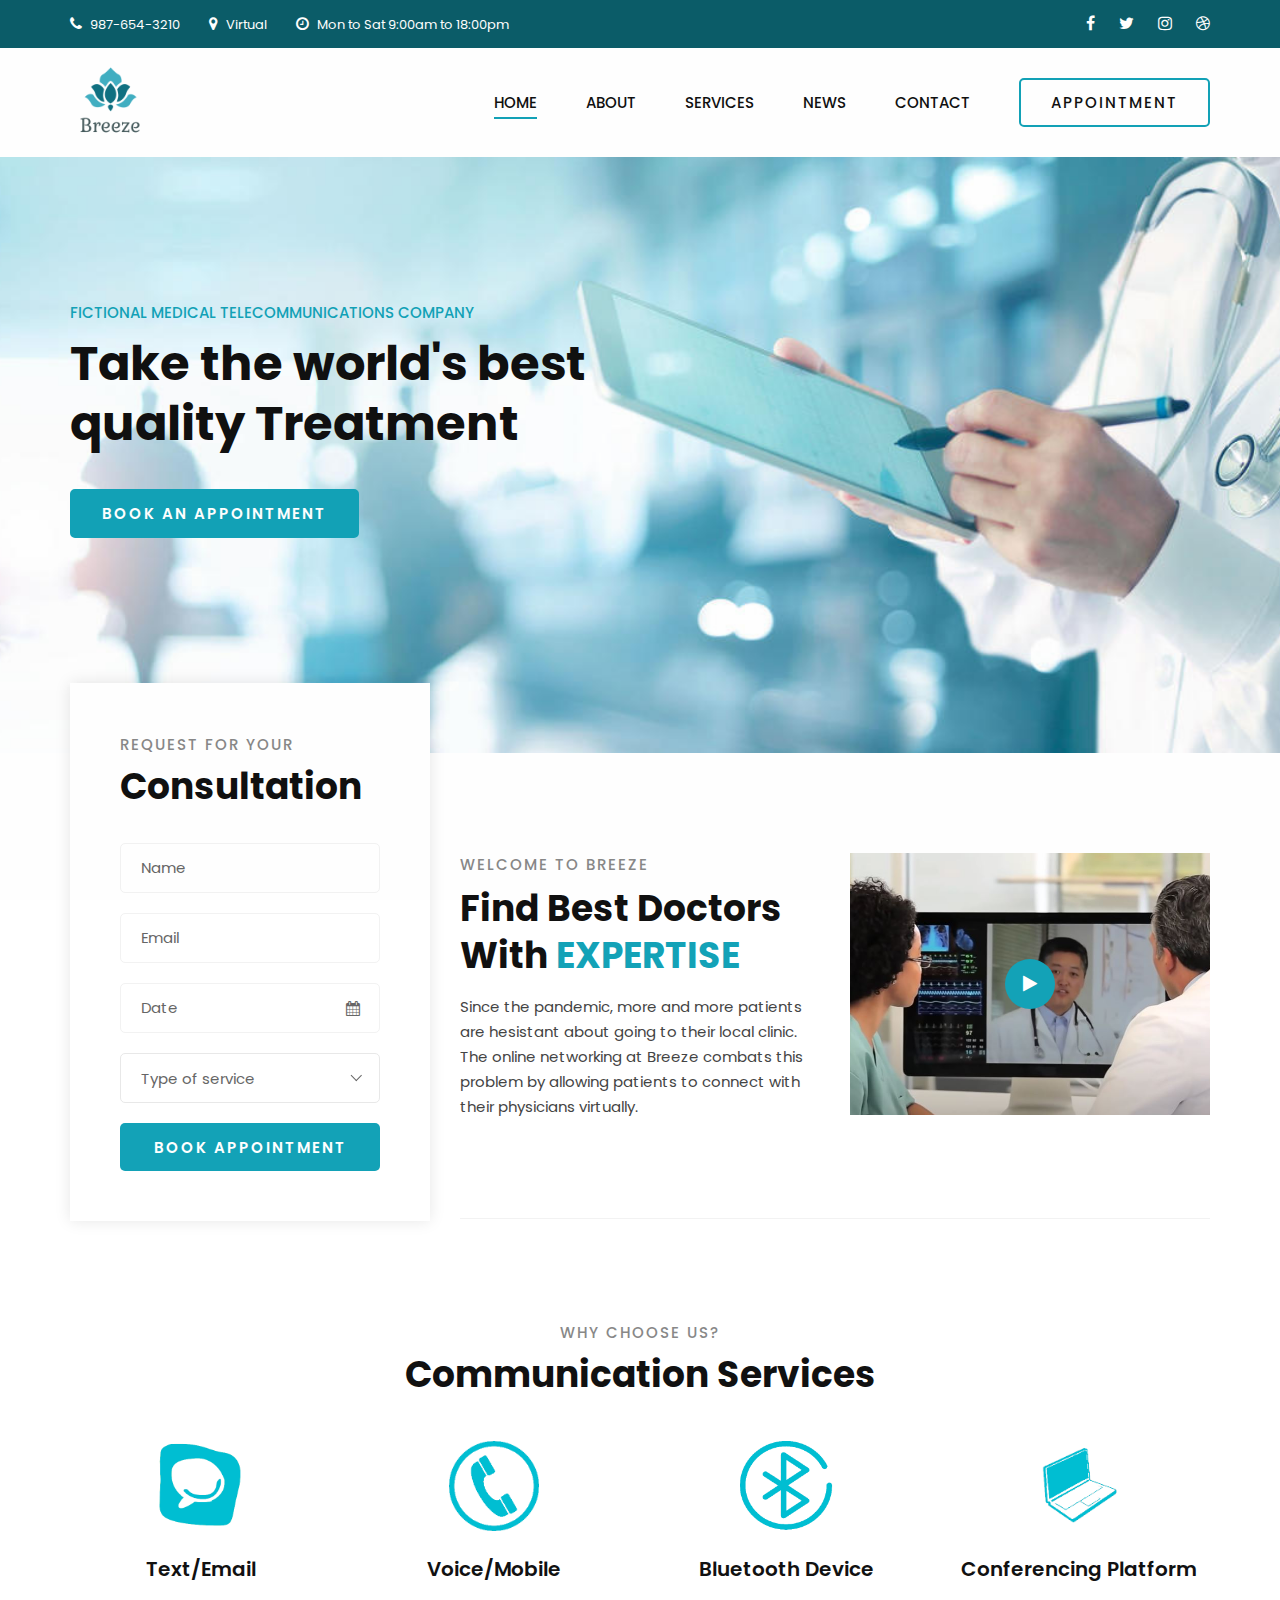
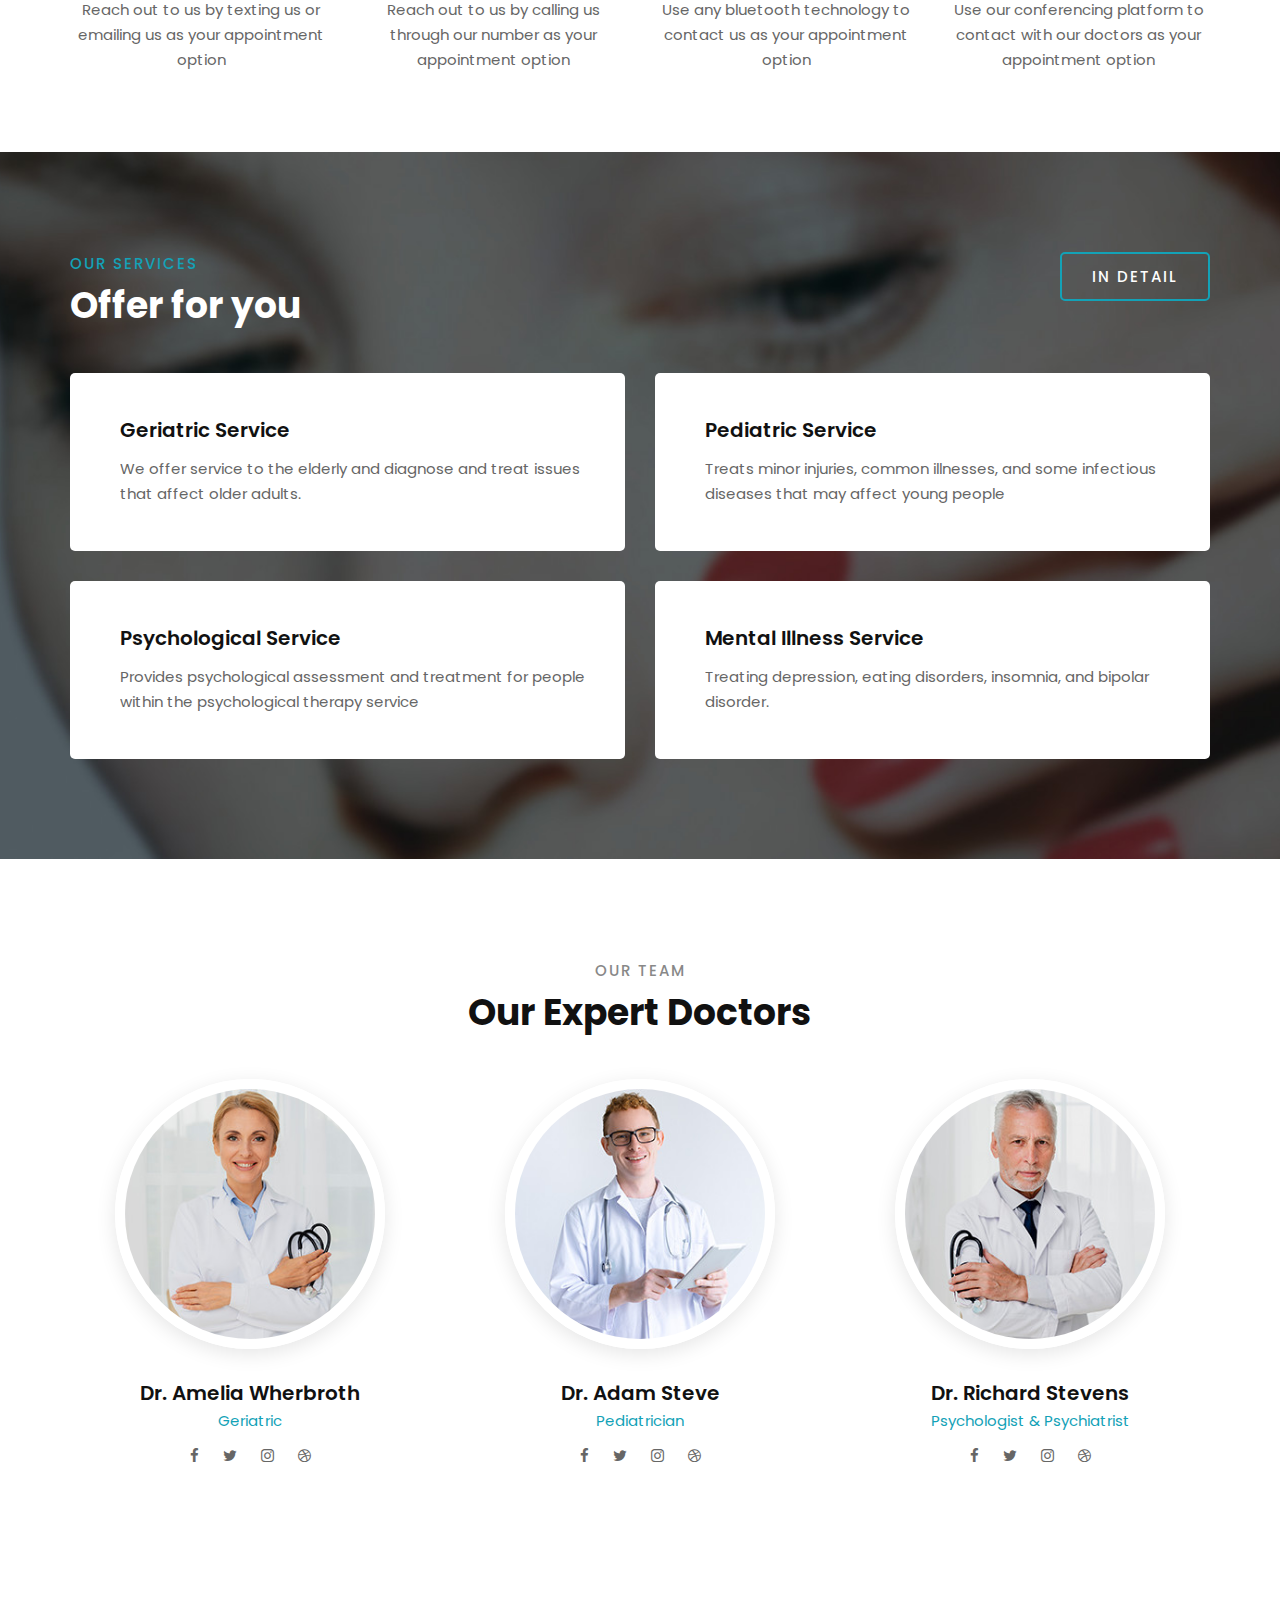
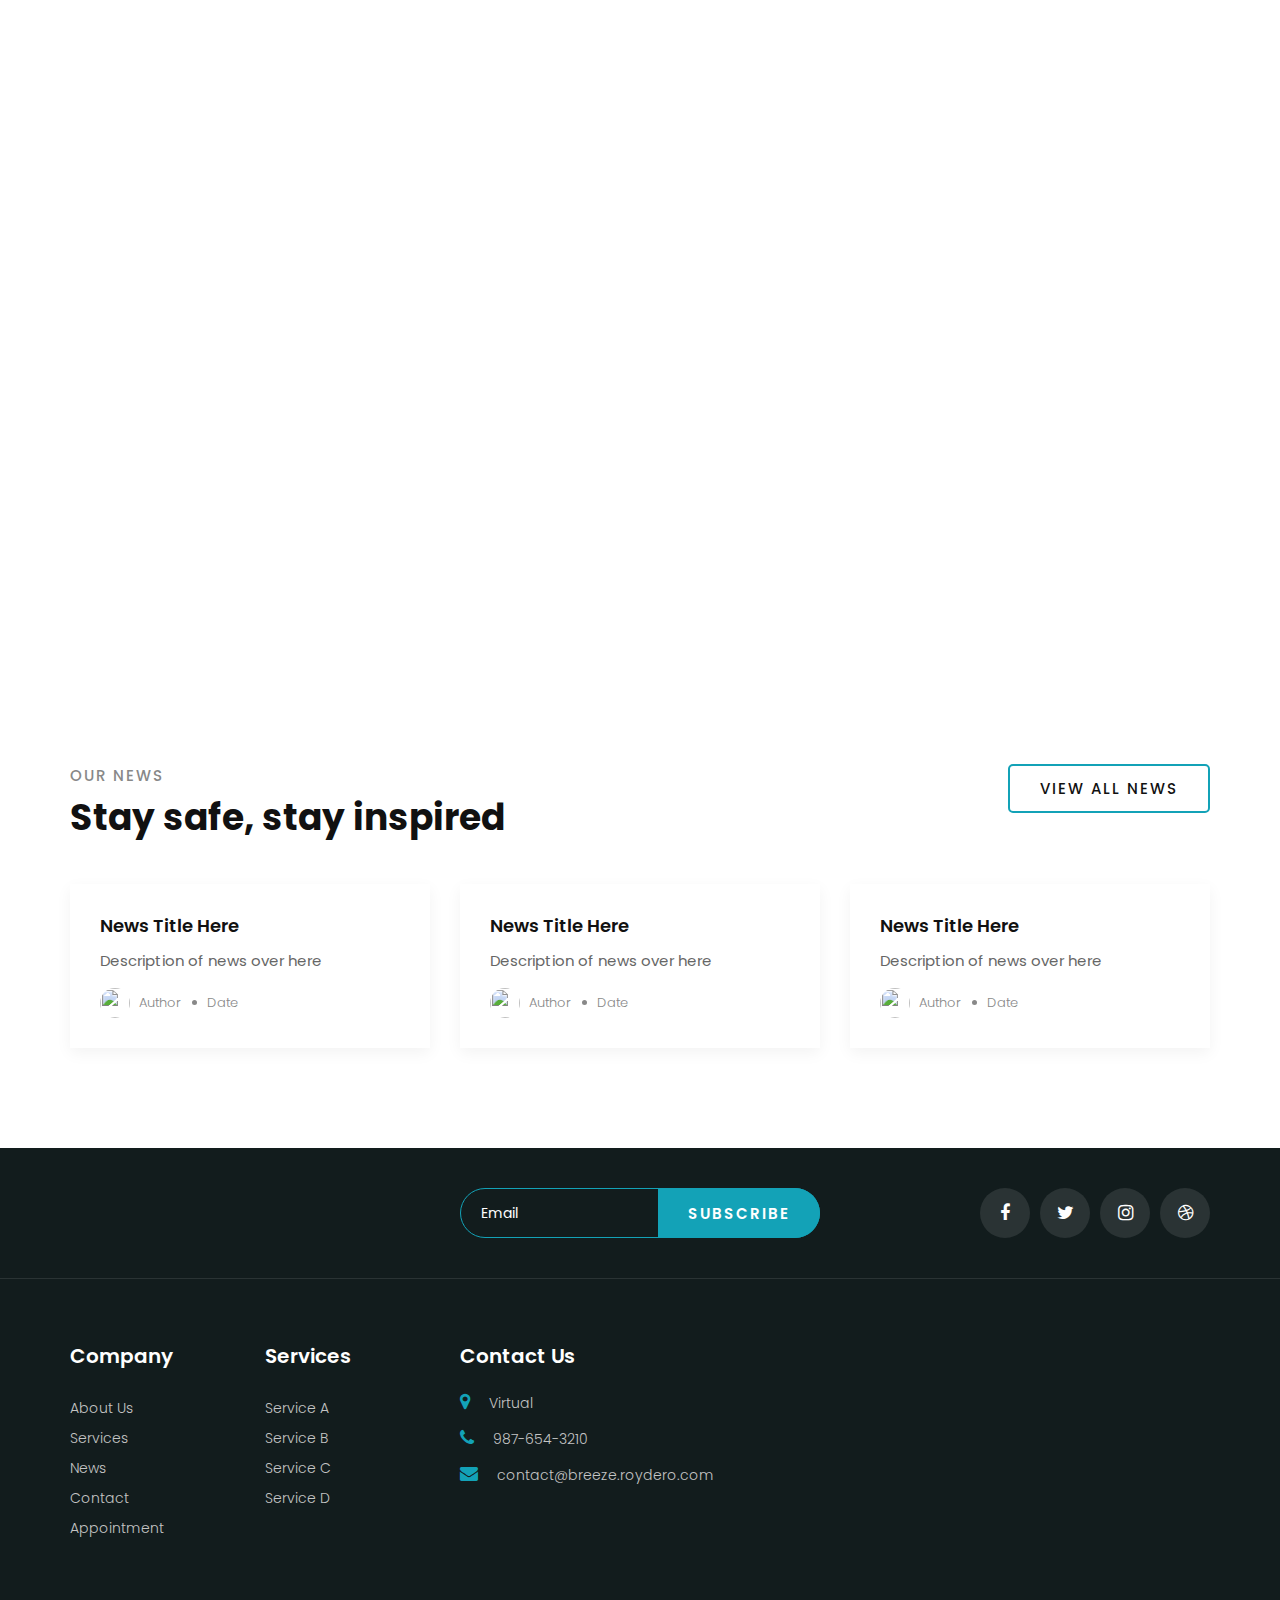
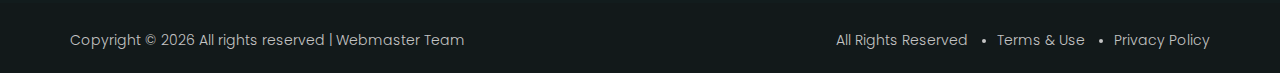
==== commit 4de4702c: "additions" ====
--- a/index.html
+++ b/index.html
@@ -214,45 +214,33 @@
                 <div class="row">
                     <div class="col-lg-6 col-md-6">
                         <div class="services__item">
-                            <div class="services__item__icon">
-                                <img src="assets/images/services/service-a.jpg"></img>
-                            </div>
                             <div class="services__item__text">
-                              <h5>Service A</h5>
-                              <p>Information about Service A TBD</p>
+                              <h5>Geriatric Service</h5>
+                              <p>We offer service to the elderly and diagnose and treat issues that affect older adults.</p>
                             </div>
                         </div>
                     </div>
                     <div class="col-lg-6 col-md-6">
                         <div class="services__item">
-                            <div class="services__item__icon">
-                              <img src="assets/images/services/service-b.jpg"></img>
-                            </div>
                             <div class="services__item__text">
-                              <h5>Service B</h5>
-                              <p>Information about Service B TBD</p>
+                              <h5>Pediatric Service</h5>
+                              <p>Treats minor injuries, common illnesses, and some infectious diseases that may affect young people</p>
                             </div>
                         </div>
                     </div>
                     <div class="col-lg-6 col-md-6">
                         <div class="services__item">
-                            <div class="services__item__icon">
-                              <img src="assets/images/services/service-c.jpg"></img>
-                            </div>
                             <div class="services__item__text">
-                              <h5>Service C</h5>
-                              <p>Information about Service C TBD</p>
+                              <h5>Psychological Service</h5>
+                              <p>Provides psychological assessment and treatment for people within the psychological therapy service</p>
                             </div>
                         </div>
                     </div>
                     <div class="col-lg-6 col-md-6">
                         <div class="services__item">
-                            <div class="services__item__icon">
-                              <img src="assets/images/services/service-d.jpg"></img>
-                            </div>
                             <div class="services__item__text">
-                              <h5>Service D</h5>
-                              <p>Information about Service D TBD</p>
+                              <h5>Mental Illness Service</h5>
+                              <p>Treating depression, eating disorders, insomnia, and bipolar disorder. </p>
                             </div>
                         </div>
                     </div>
@@ -273,8 +261,8 @@
                     <div class="col-lg-4 col-md-6 col-sm-6">
                         <div class="team__item">
                             <img src="assets/images/doctors/doctor-a.jpg" alt="">
-                            <h5>Doctor Name</h5>
-                            <span>Role</span>
+                            <h5>Dr. Amelia Wherbroth</h5>
+                            <span>Geriatric</span>
                             <div class="team__item__social">
                               <a href="https://www.facebook.com/"><i class="fa fa-facebook"></i></a>
                               <a href="https://twitter.com/"><i class="fa fa-twitter"></i></a>
@@ -286,8 +274,8 @@
                     <div class="col-lg-4 col-md-6 col-sm-6">
                         <div class="team__item">
                             <img src="assets/images/doctors/doctor-b.jpg" alt="">
-                            <h5>Doctor Name</h5>
-                            <span>Role</span>
+                            <h5>Dr. Adam Steve</h5>
+                            <span>Pediatrician</span>
                             <div class="team__item__social">
                               <a href="https://www.facebook.com/"><i class="fa fa-facebook"></i></a>
                               <a href="https://twitter.com/"><i class="fa fa-twitter"></i></a>
@@ -299,8 +287,8 @@
                     <div class="col-lg-4 col-md-6 col-sm-6">
                         <div class="team__item">
                             <img src="assets/images/doctors/doctor-c.jpg" alt="">
-                            <h5>Doctor Name</h5>
-                            <span>Role</span>
+                            <h5>Dr. Richard Stevens</h5>
+                            <span>Psychologist & Psychiatrist</span>
                             <div class="team__item__social">
                               <a href="https://www.facebook.com/"><i class="fa fa-facebook"></i></a>
                               <a href="https://twitter.com/"><i class="fa fa-twitter"></i></a>
--- a/assets/css/style.css
+++ b/assets/css/style.css
@@ -647,7 +647,6 @@
 
 .services__item__icon {
 	float: left;
-	margin-right: 40px;
 }
 
 .services__item__icon span {
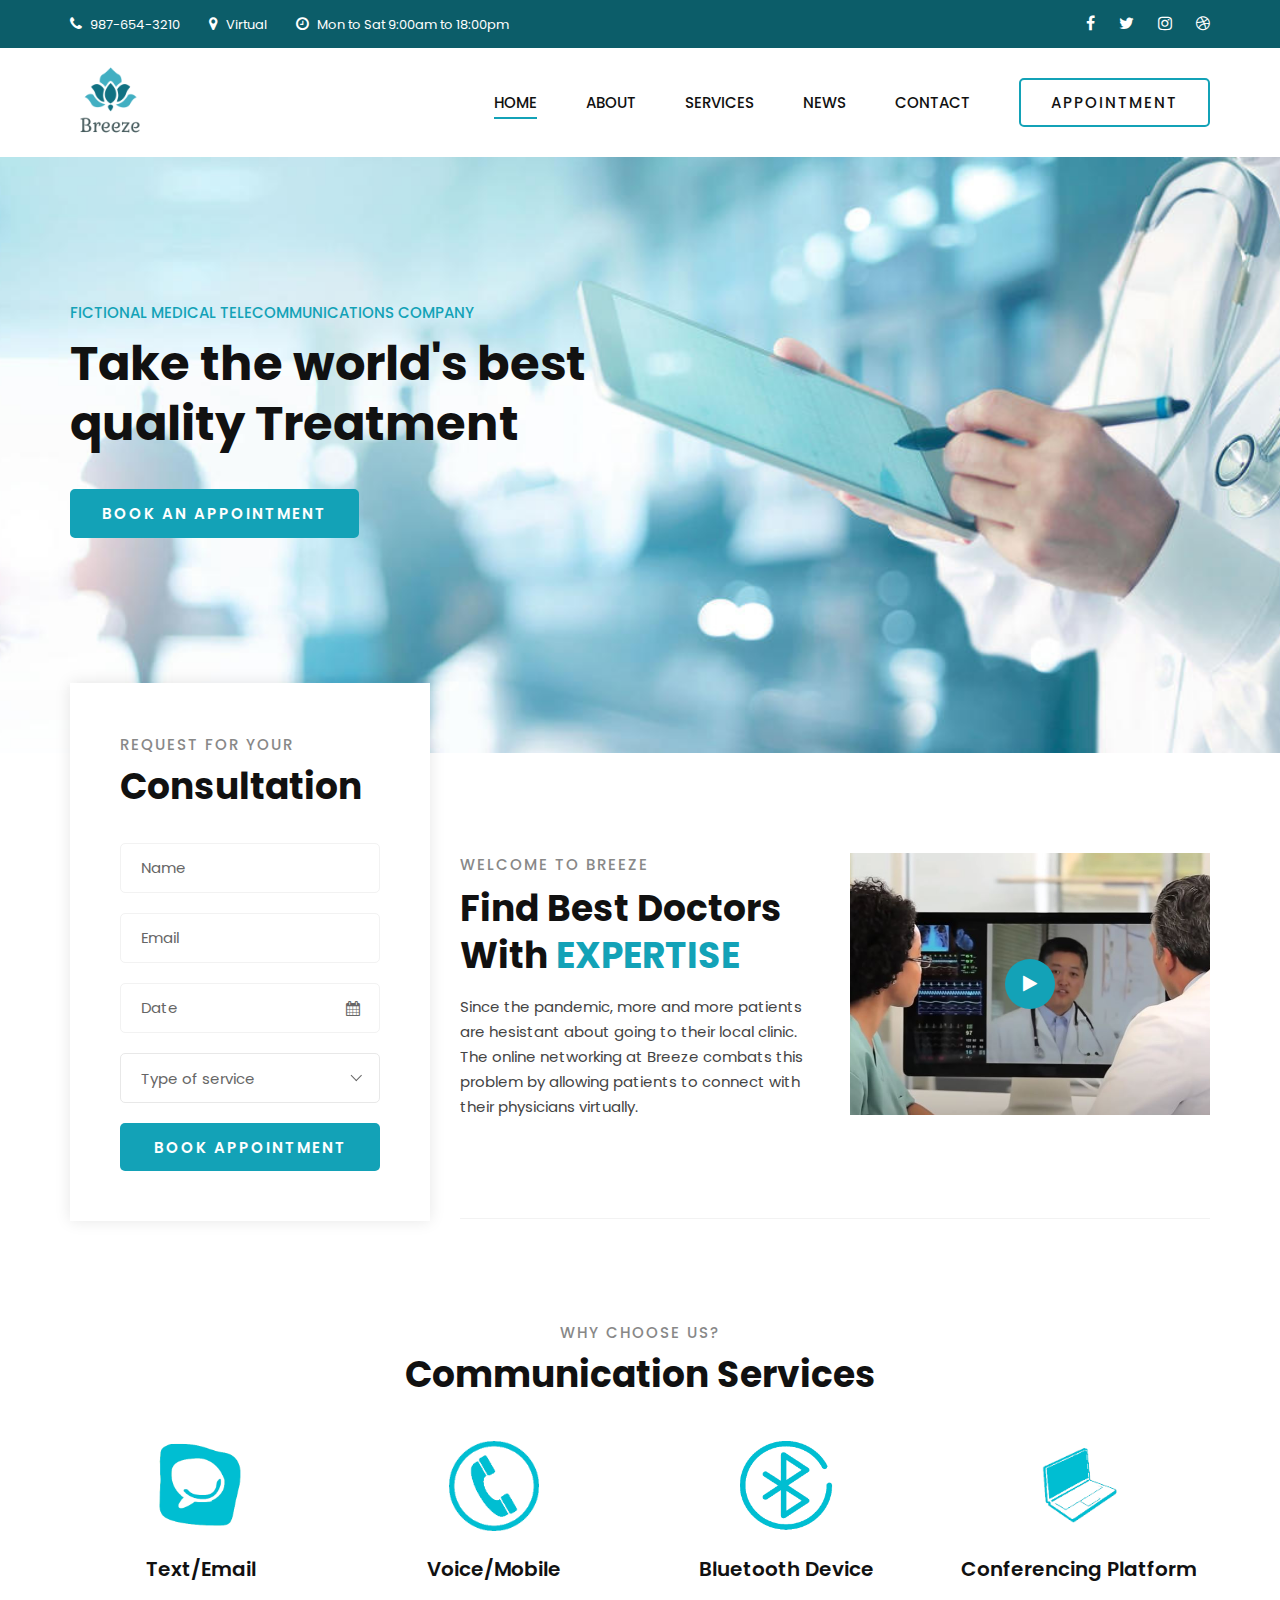
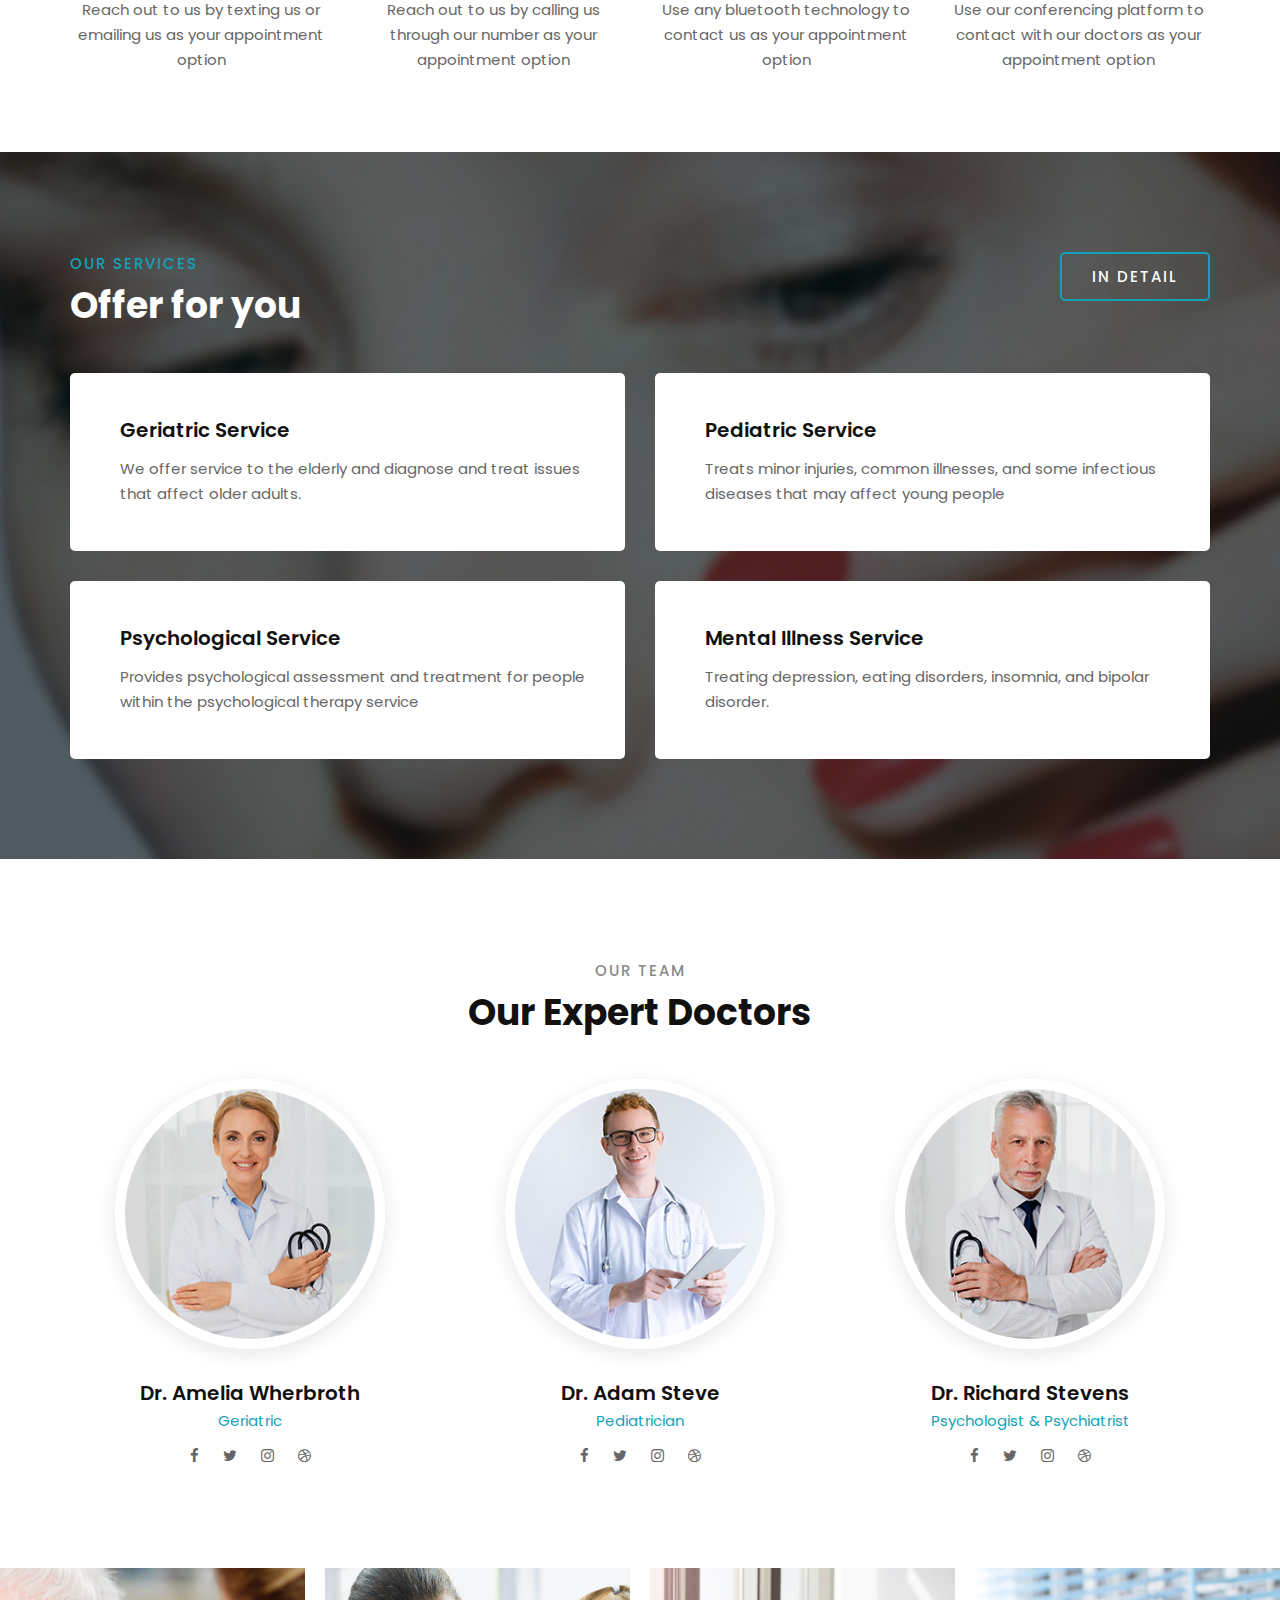
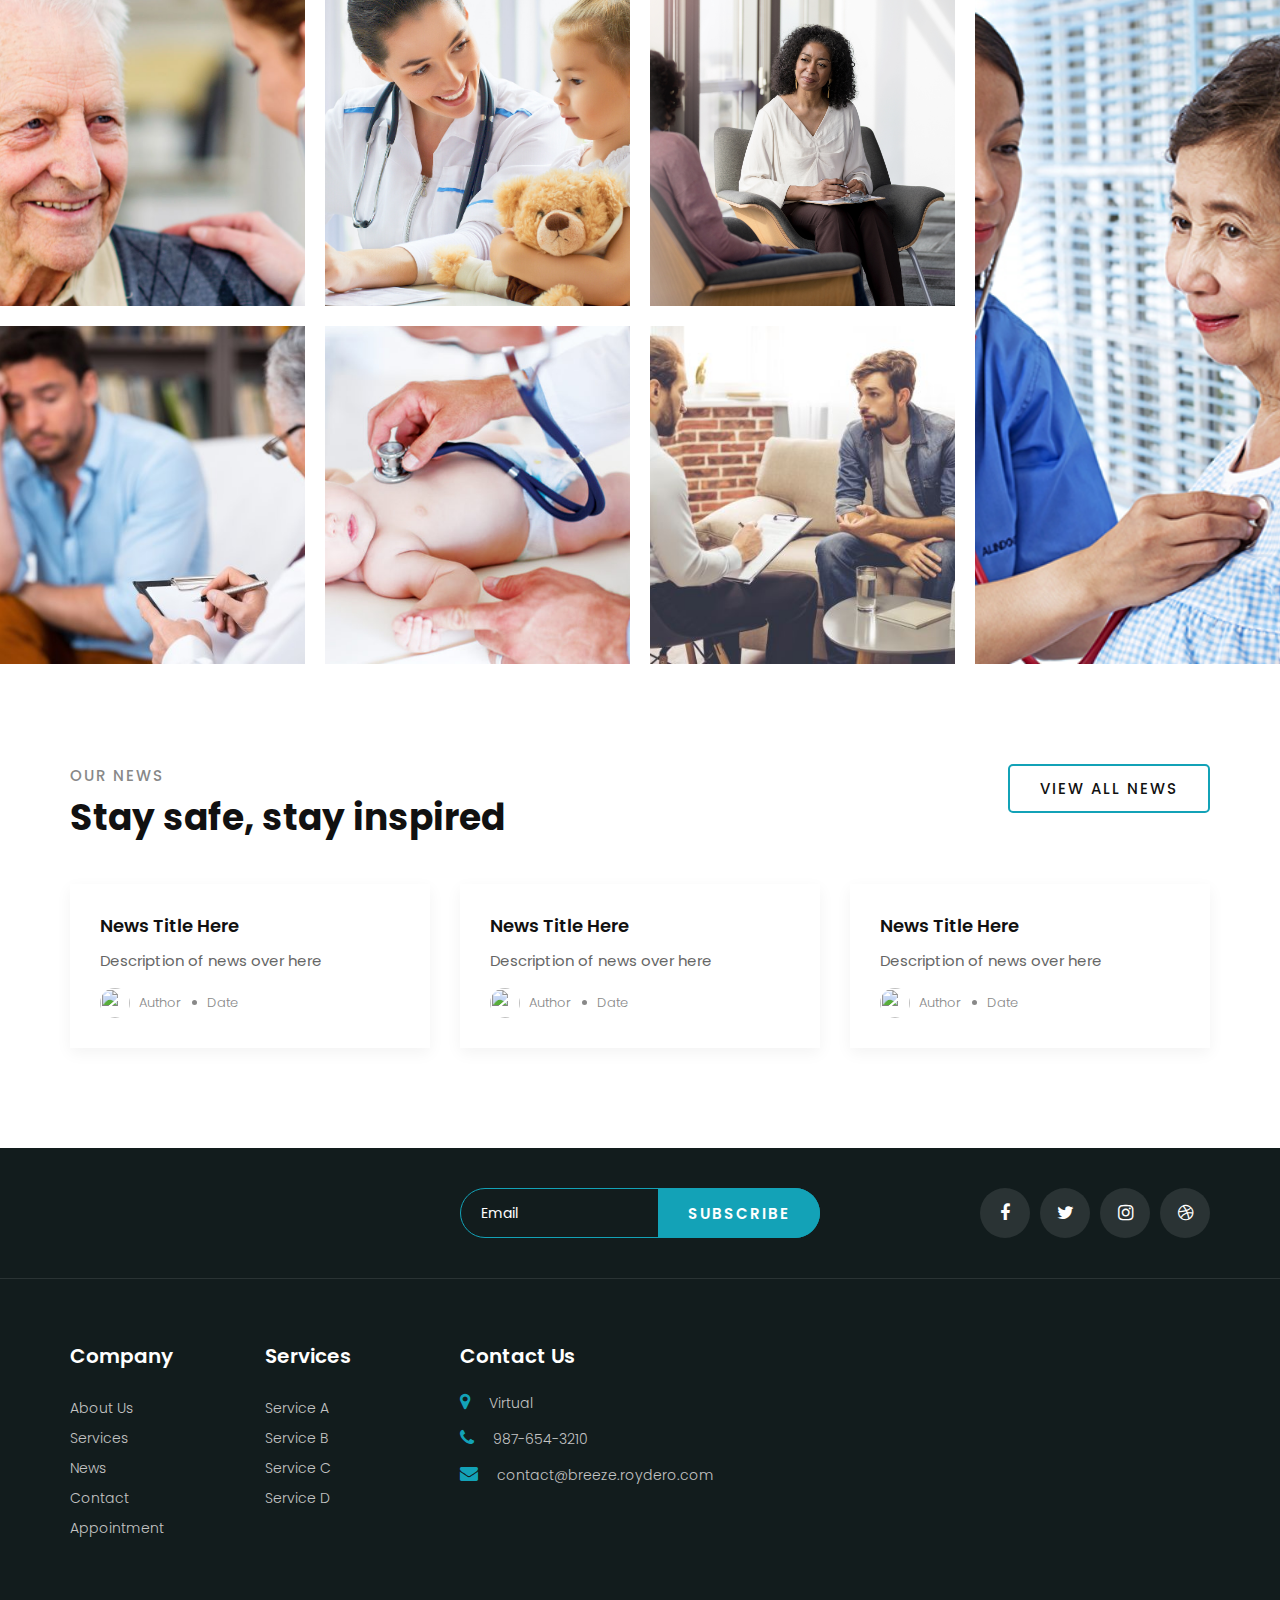
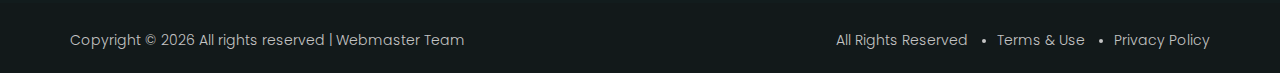
==== commit 5d0244f2: "added gallery :anguished:" ====
--- a/index.html
+++ b/index.html
@@ -303,26 +303,26 @@
         <div class="gallery">
             <div class="gallery__container">
                 <div class="grid-sizer"></div>
-                <div class="gc__item set-bg" data-setbg="assets/images/gallery/gallery-1.jpg">
-                    <a href="assets/images/gallery/gallery-1.jpg" class="image-popup"><i class="fa fa-search-plus"></i></a>
-                </div>
-                <div class="gc__item set-bg" data-setbg="assets/images/gallery/gallery-2.jpg">
-                    <a href="assets/images/gallery/gallery-2.jpg" class="image-popup"><i class="fa fa-search-plus"></i></a>
-                </div>
-                <div class="gc__item set-bg" data-setbg="assets/images/gallery/gallery-3.jpg">
-                    <a href="assets/images/gallery/gallery-3.jpg" class="image-popup"><i class="fa fa-search-plus"></i></a>
-                </div>
-                <div class="gc__item gc__item__large set-bg" data-setbg="assets/images/gallery/gallery-4.jpg">
-                    <a href="assets/images/gallery/gallery-4.jpg" class="image-popup"><i class="fa fa-search-plus"></i></a>
-                </div>
-                <div class="gc__item set-bg" data-setbg="assets/images/gallery/gallery-5.jpg">
-                    <a href="assets/images/gallery/gallery-5.jpg" class="image-popup"><i class="fa fa-search-plus"></i></a>
-                </div>
-                <div class="gc__item set-bg" data-setbg="assets/images/gallery/gallery-6.jpg">
-                    <a href="assets/images/gallery/gallery-6.jpg" class="image-popup"><i class="fa fa-search-plus"></i></a>
-                </div>
-                <div class="gc__item set-bg" data-setbg="assets/images/gallery/gallery-7.jpg">
-                    <a href="assets/images/gallery/gallery-7.jpg" class="image-popup"><i class="fa fa-search-plus"></i></a>
+                <div class="gc__item set-bg" data-setbg="assets/images/gallery/gallery-a.jpg">
+                    <a href="assets/images/gallery/gallery-a.jpg" class="image-popup"><i class="fa fa-search-plus"></i></a>
+                </div>
+                <div class="gc__item set-bg" data-setbg="assets/images/gallery/gallery-b.jpg">
+                    <a href="assets/images/gallery/gallery-b.jpg" class="image-popup"><i class="fa fa-search-plus"></i></a>
+                </div>
+                <div class="gc__item set-bg" data-setbg="assets/images/gallery/gallery-c.jpg">
+                    <a href="assets/images/gallery/gallery-c.jpg" class="image-popup"><i class="fa fa-search-plus"></i></a>
+                </div>
+                <div class="gc__item gc__item__large set-bg" data-setbg="assets/images/gallery/gallery-d.jpg">
+                    <a href="assets/images/gallery/gallery-d.jpg" class="image-popup"><i class="fa fa-search-plus"></i></a>
+                </div>
+                <div class="gc__item set-bg" data-setbg="assets/images/gallery/gallery-e.jpg">
+                    <a href="assets/images/gallery/gallery-e.jpg" class="image-popup"><i class="fa fa-search-plus"></i></a>
+                </div>
+                <div class="gc__item set-bg" data-setbg="assets/images/gallery/gallery-f.jpg">
+                    <a href="assets/images/gallery/gallery-f.jpg" class="image-popup"><i class="fa fa-search-plus"></i></a>
+                </div>
+                <div class="gc__item set-bg" data-setbg="assets/images/gallery/gallery-g.jpg">
+                    <a href="assets/images/gallery/gallery-g.jpg" class="image-popup"><i class="fa fa-search-plus"></i></a>
                 </div>
             </div>
         </div>
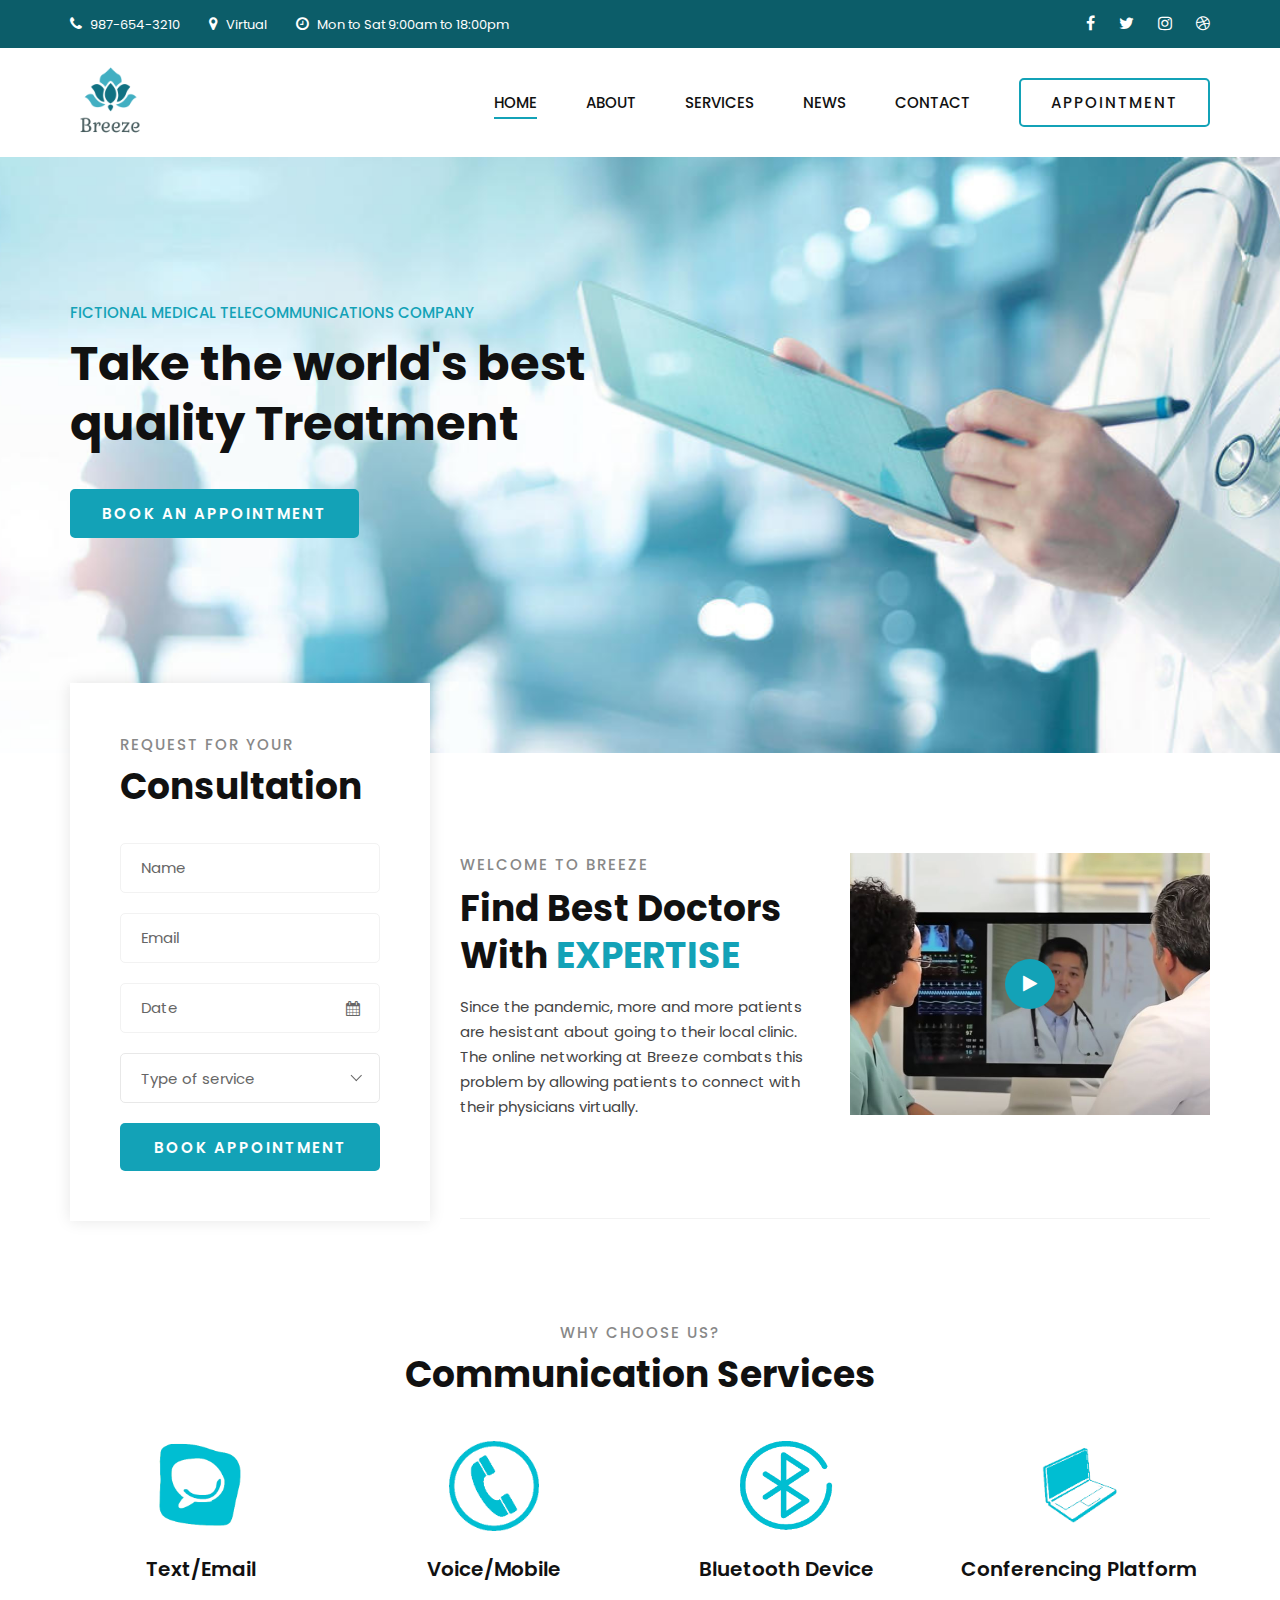
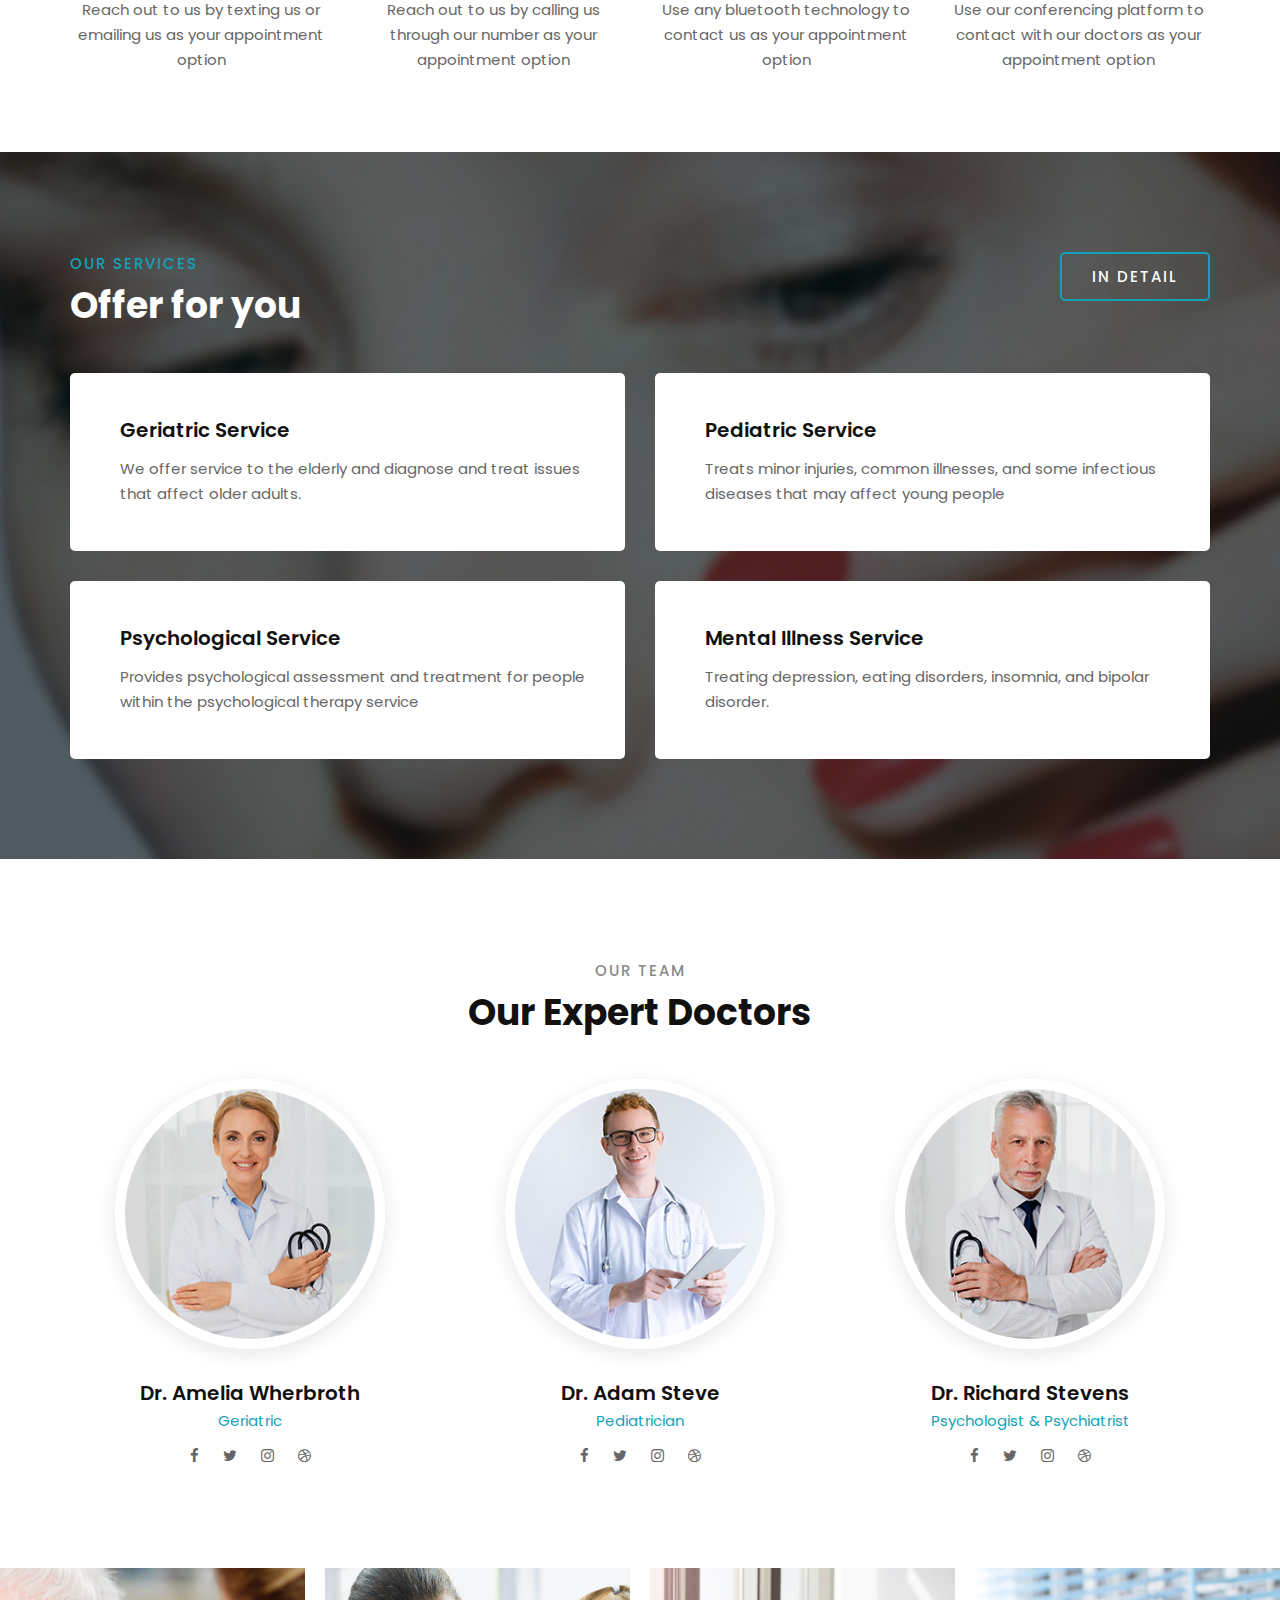
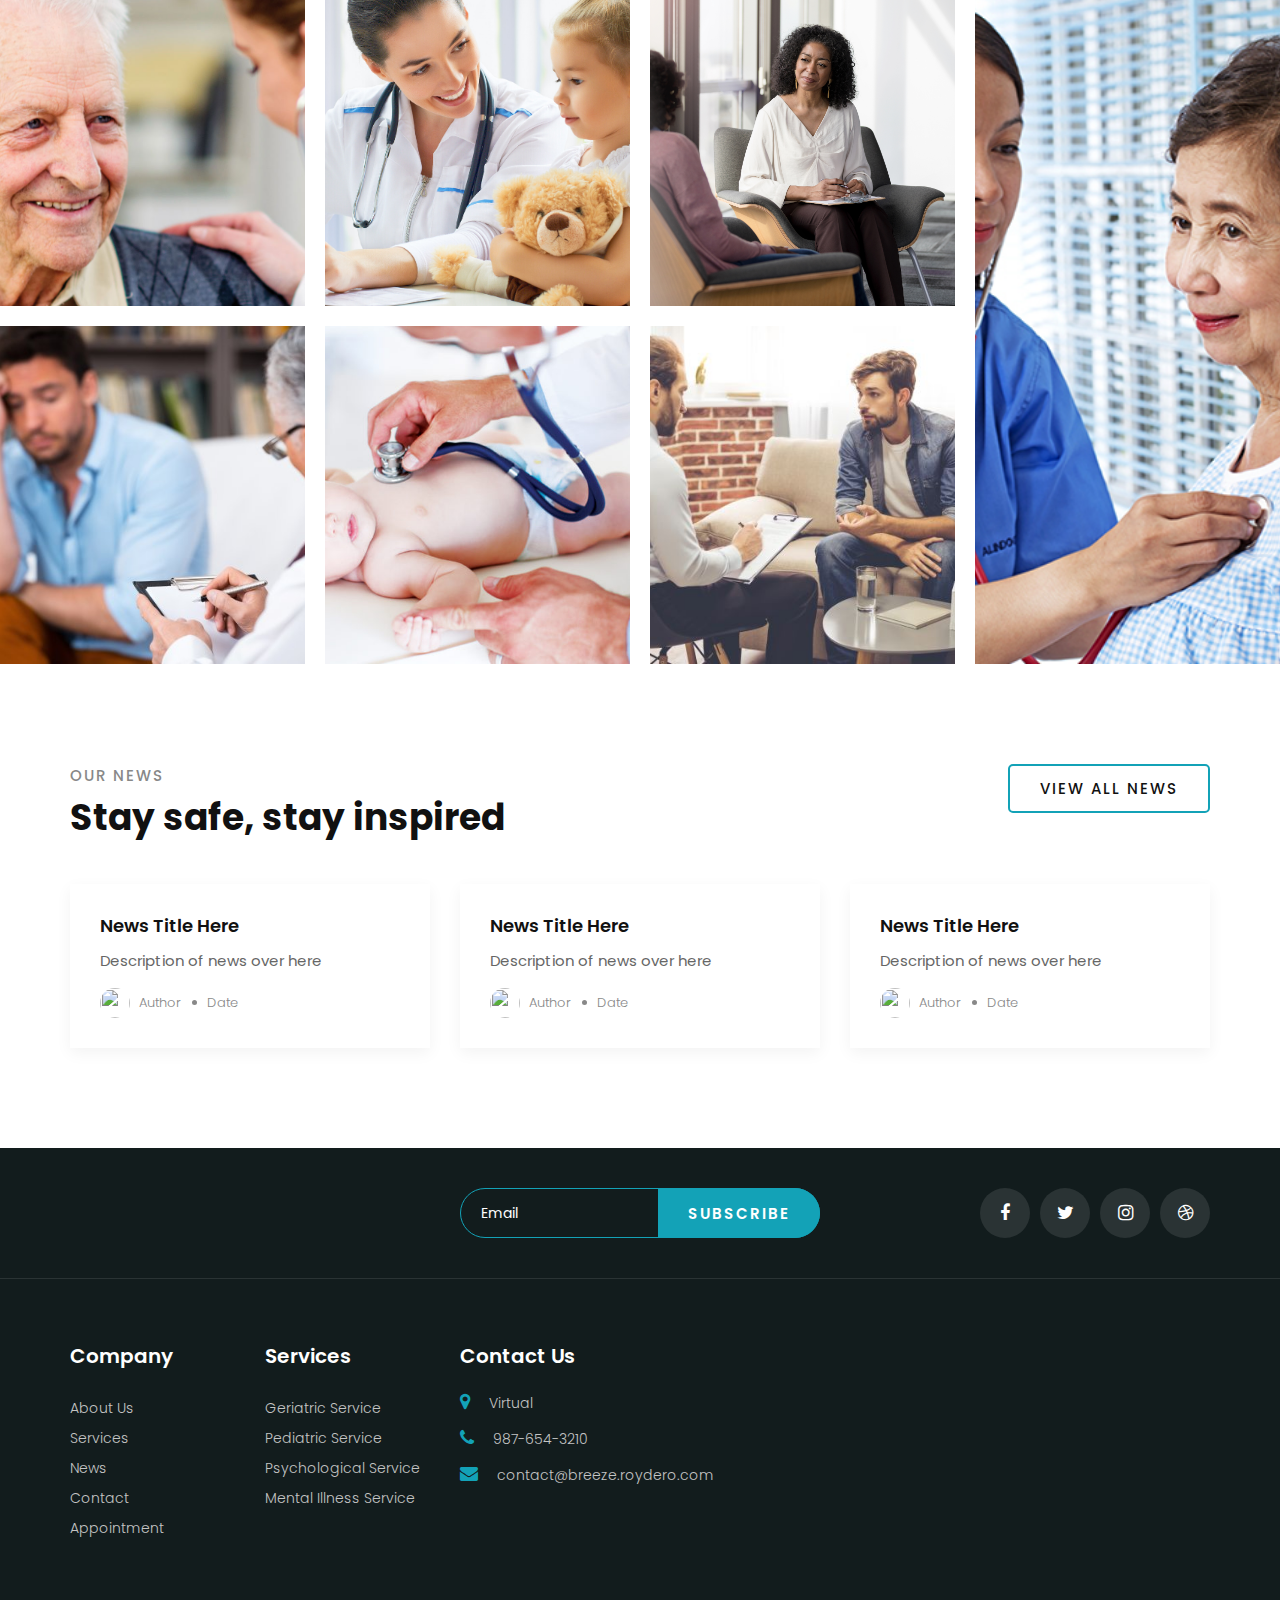
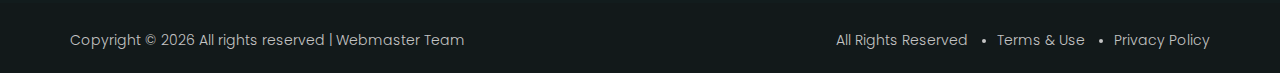
==== commit 8b1ed325: "changed services in footer" ====
--- a/index.html
+++ b/index.html
@@ -421,10 +421,10 @@
                         <div class="footer__widget">
                             <h5>Services</h5>
                             <ul>
-                                <li><a href="#">Service A</a></li>
-                                <li><a href="#">Service B</a></li>
-                                <li><a href="#">Service C</a></li>
-                                <li><a href="#">Service D</a></li>
+                                <li><a href="#">Geriatric Service</a></li>
+                                <li><a href="#">Pediatric Service</a></li>
+                                <li><a href="#">Psychological Service</a></li>
+                                <li><a href="#">Mental Illness Service</a></li>
                             </ul>
                         </div>
                     </div>
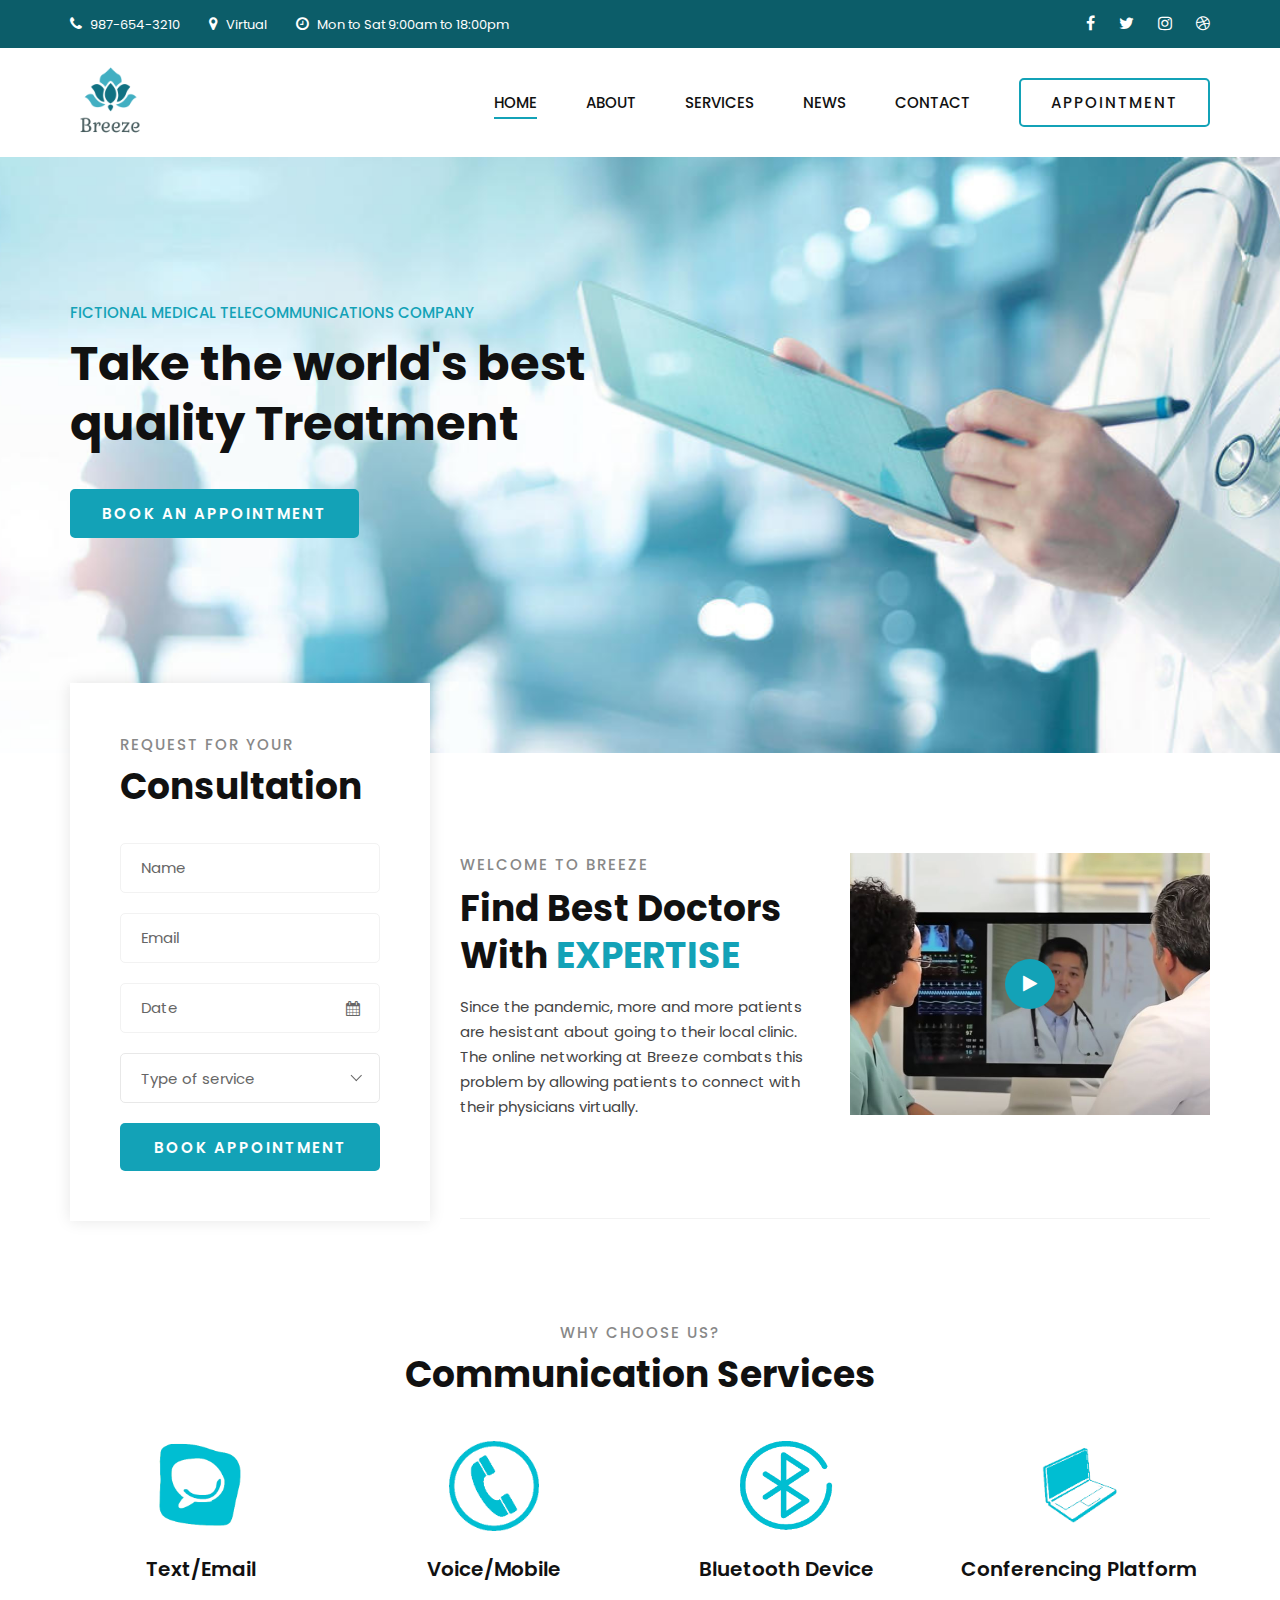
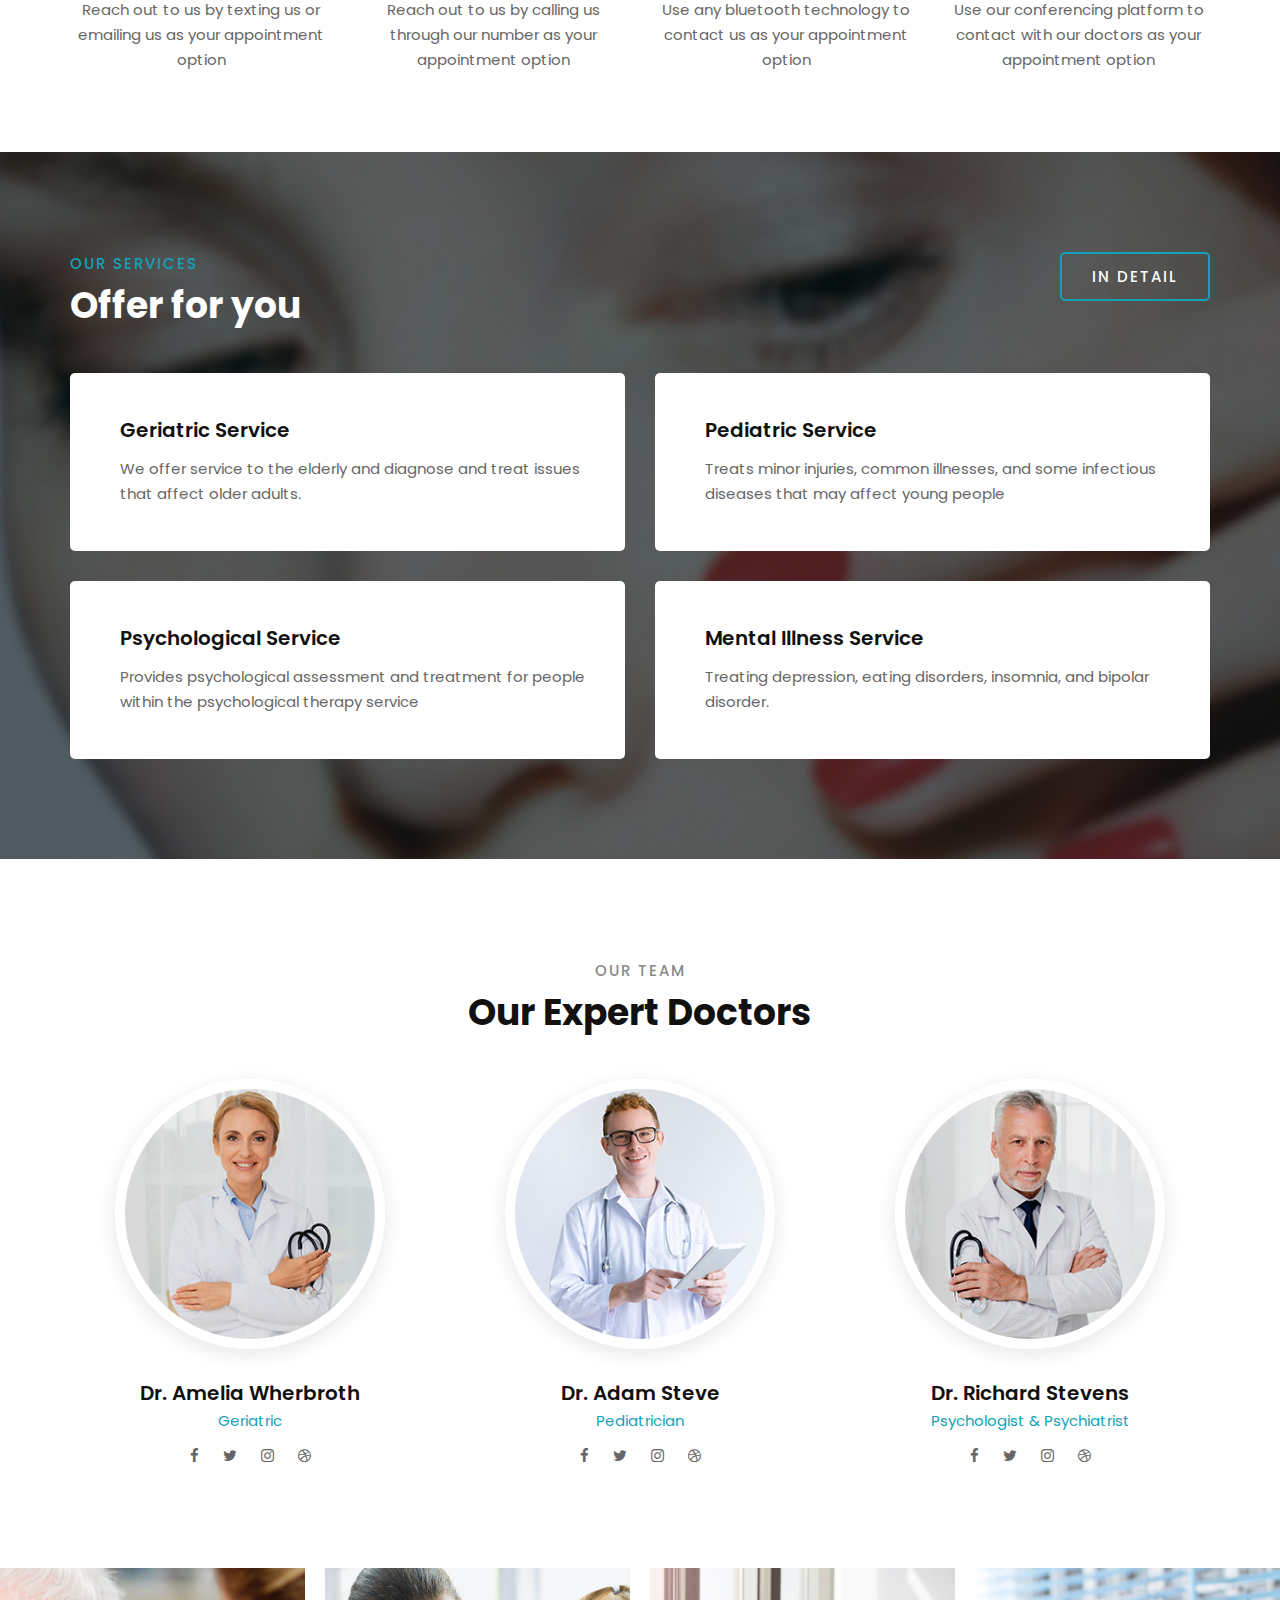
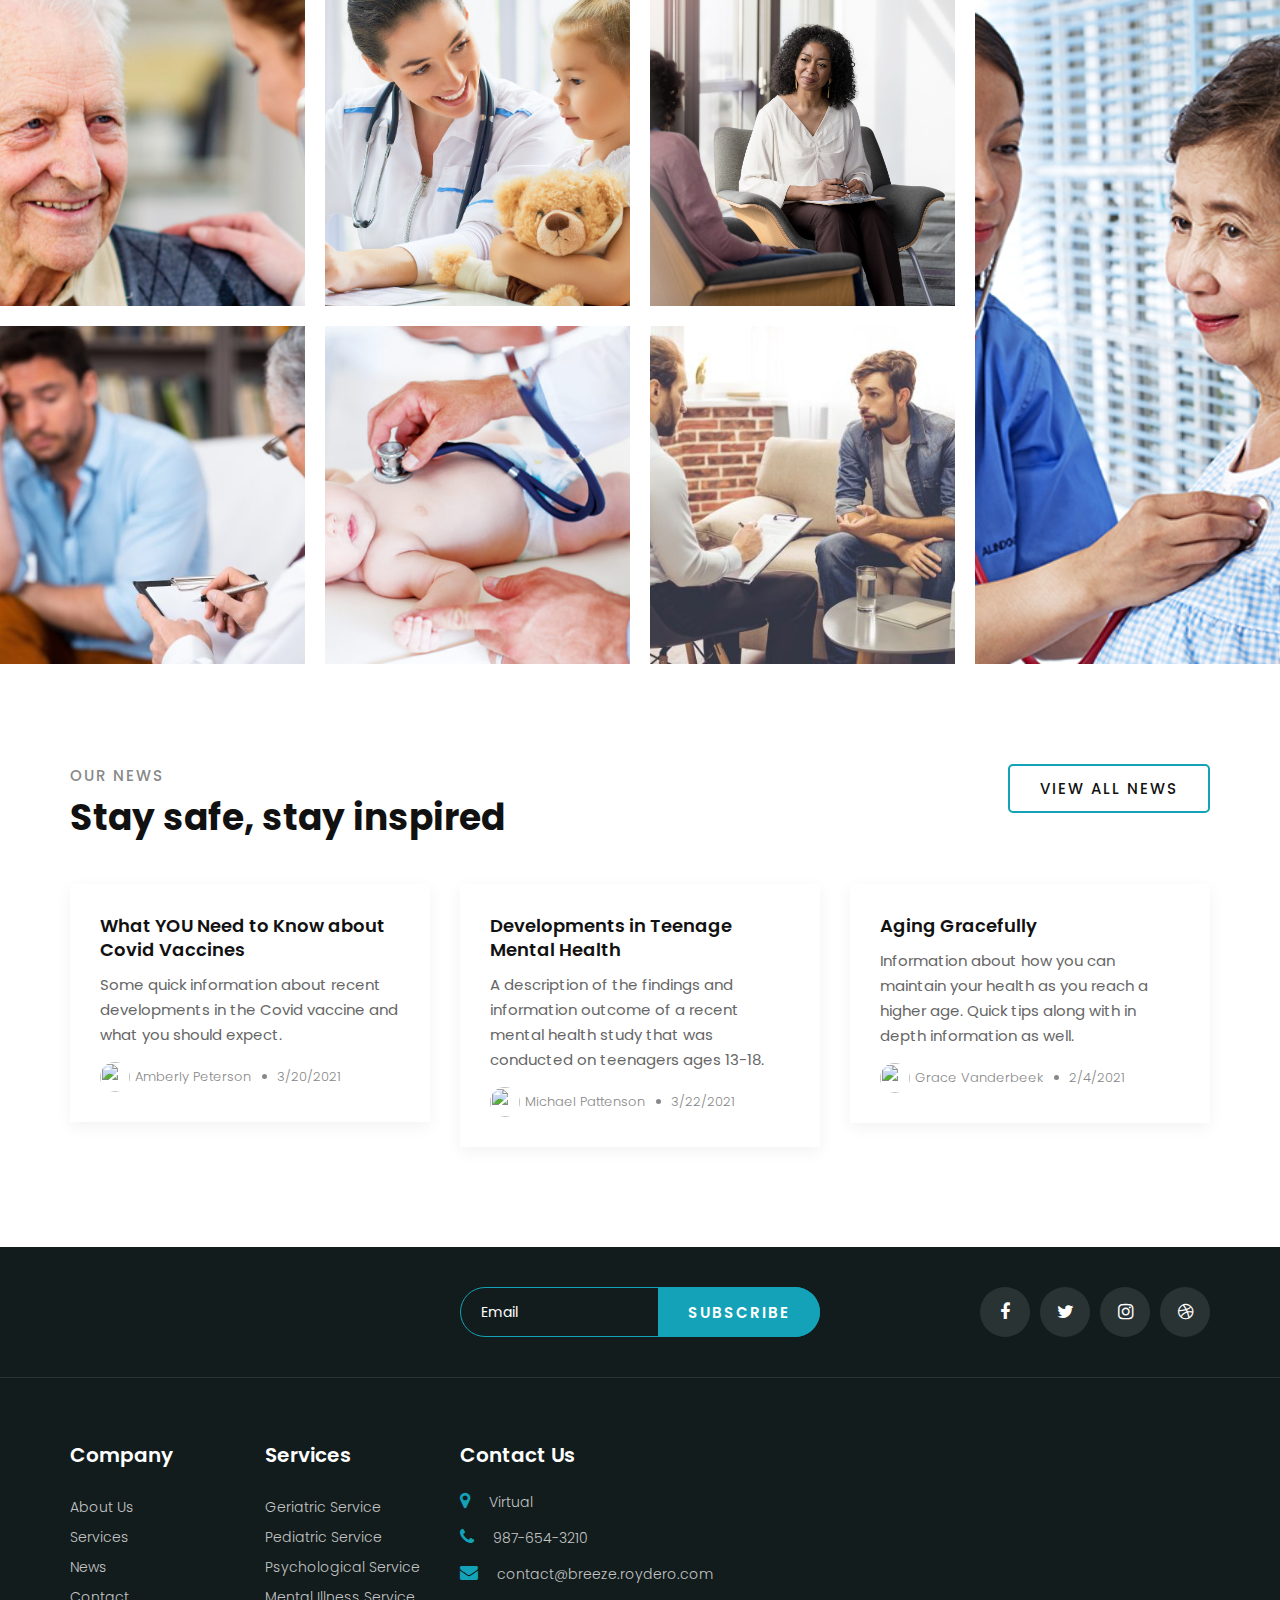
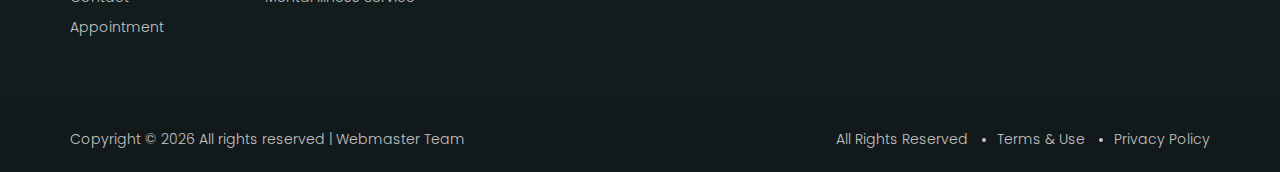
==== commit 71013bce: "Added some filler news articles" ====
--- a/index.html
+++ b/index.html
@@ -344,31 +344,31 @@
                 <div class="row">
                     <div class="col-lg-4 col-md-6 col-sm-6">
                         <div class="latest__item">
-                            <h5><a href="#">News Title Here</a></h5>
-                            <p>Description of news over here</p>
-                            <ul>
-                                <li><img src="assets/images/authors/author-a.jpg" alt=""> Author</li>
-                                <li>Date</li>
+                            <h5><a href="#">What YOU Need to Know about Covid Vaccines</a></h5>
+                            <p>Some quick information about recent developments in the Covid vaccine and what you should expect.</p>
+                            <ul>
+                                <li><img src="https://forsythnews.cdn-anvilcms.net/media/images/2020/02/29/images/Coronavirus.max-1200x675.max-1200x675.jpg" alt="">Amberly Peterson</li>
+                                <li>3/20/2021</li>
                             </ul>
                         </div>
                     </div>
                     <div class="col-lg-4 col-md-6 col-sm-6">
                         <div class="latest__item">
-                            <h5><a href="#">News Title Here</a></h5>
-                            <p>Description of news over here</p>
-                            <ul>
-                                <li><img src="assets/images/authors/author-b.jpg" alt=""> Author</li>
-                                <li>Date</li>
+                            <h5><a href="#">Developments in Teenage Mental Health</a></h5>
+                            <p>A description of the findings and information outcome of a recent mental health study that was conducted on teenagers ages 13-18.</p>
+                            <ul>
+                                <li><img src="https://www.theburnin.com/wp-content/uploads/2019/07/social-media-fuels-depression-in-kids.jpg" alt="">Michael Pattenson</li>
+                                <li>3/22/2021</li>
                             </ul>
                         </div>
                     </div>
                     <div class="col-lg-4 col-md-6 col-sm-6">
                         <div class="latest__item">
-                            <h5><a href="#">News Title Here</a></h5>
-                            <p>Description of news over here</p>
-                            <ul>
-                                <li><img src="assets/images/authors/author-c.jpg" alt=""> Author</li>
-                                <li>Date</li>
+                            <h5><a href="#">Aging Gracefully</a></h5>
+                            <p>Information about how you can maintain your health as you reach a higher age. Quick tips along with in depth information as well.</p>
+                            <ul>
+                                <li><img src="https://aging.com/wp-content/uploads/2017/11/guide-to-living-healthy-header.jpg" alt="">Grace Vanderbeek</li>
+                                <li>2/4/2021</li>
                             </ul>
                         </div>
                     </div>
@@ -469,4 +469,4 @@
         <script src="assets/js/packages.js"></script>
         <script src="assets/js/script.js"></script>
     </body>
-</html>+</html>
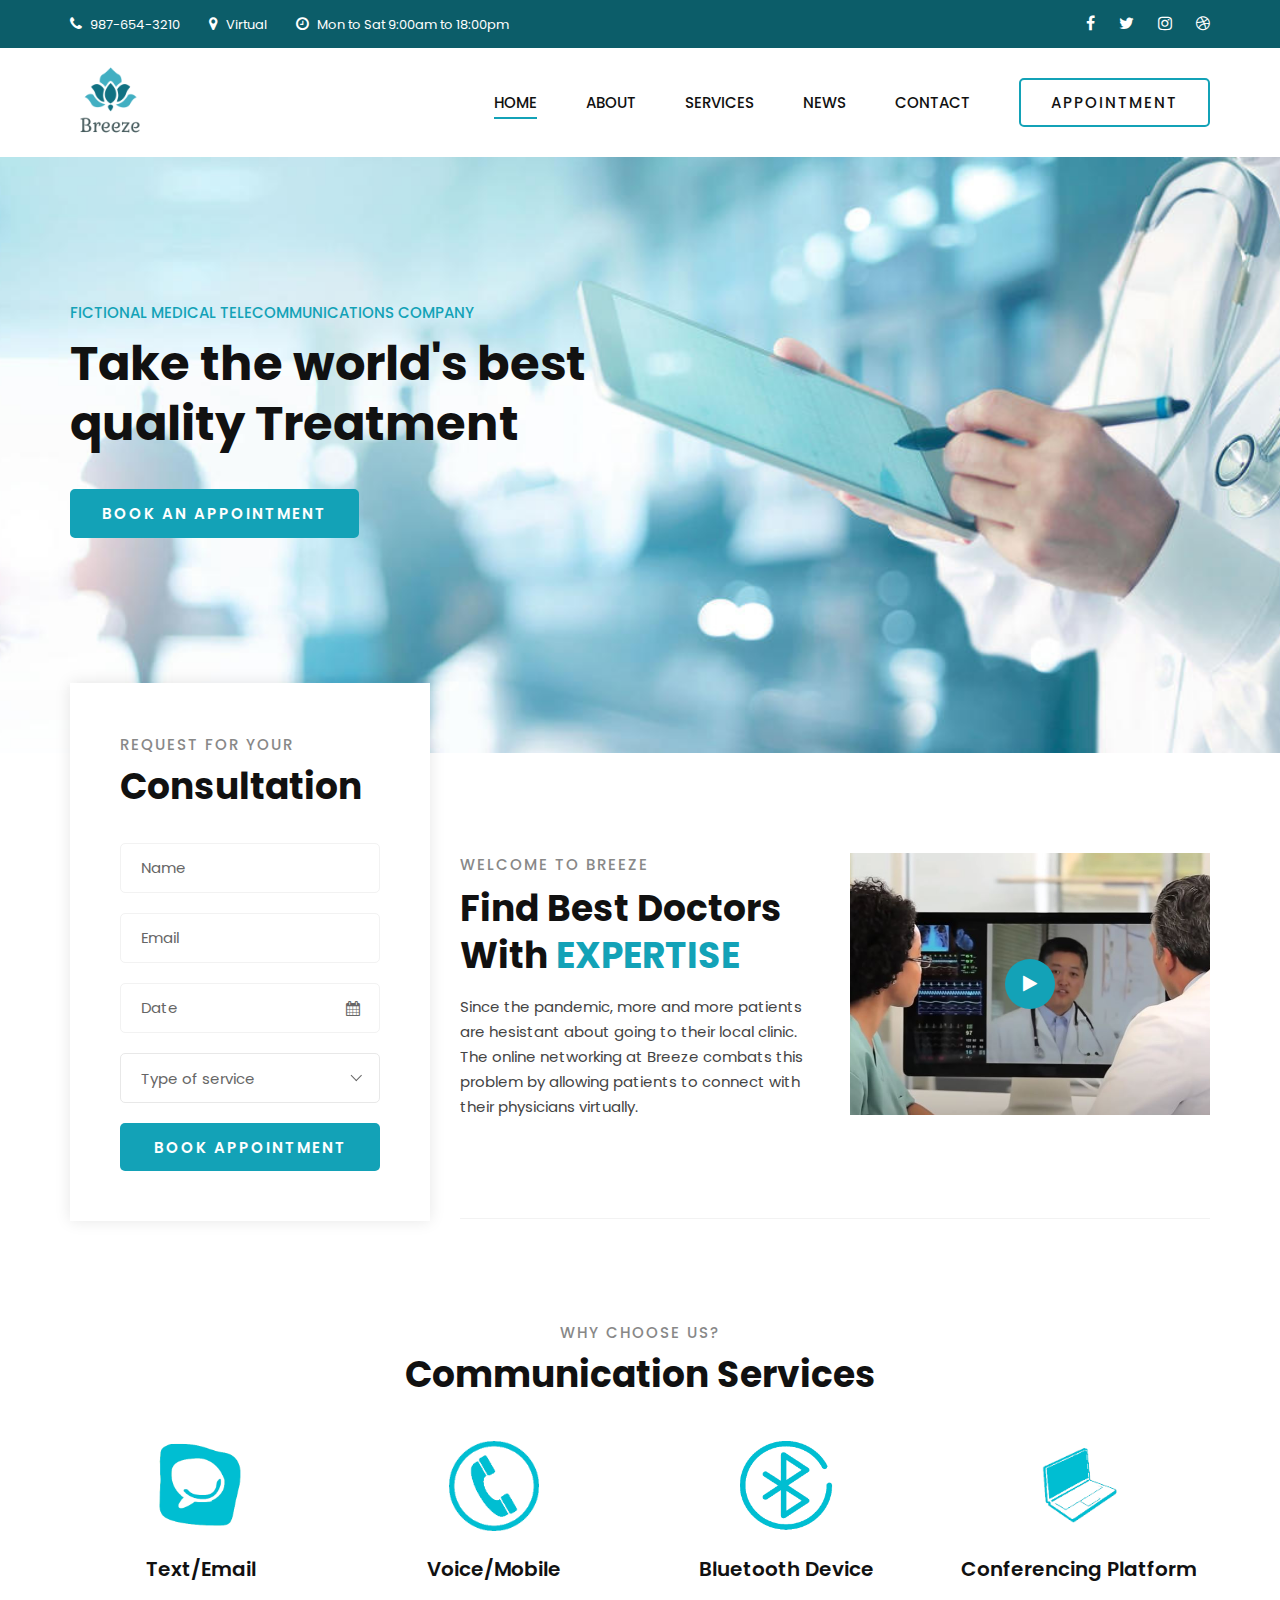
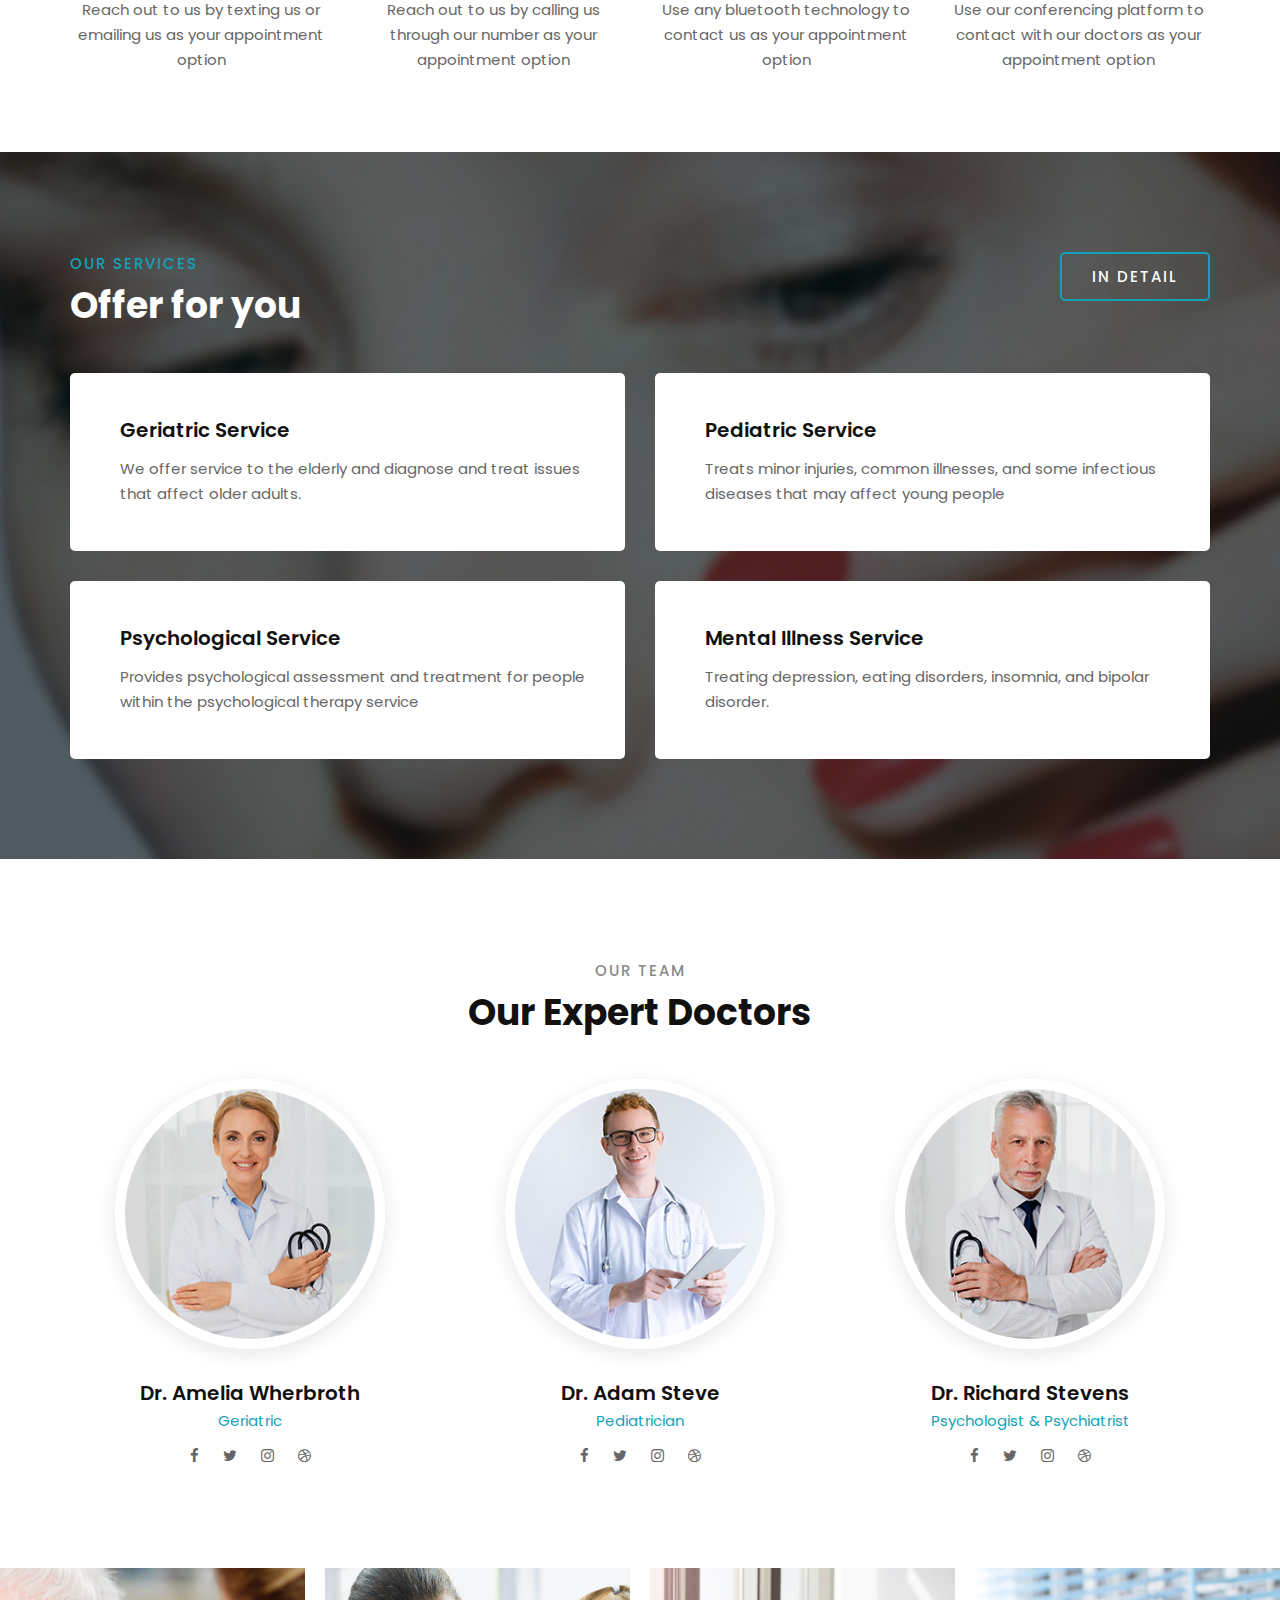
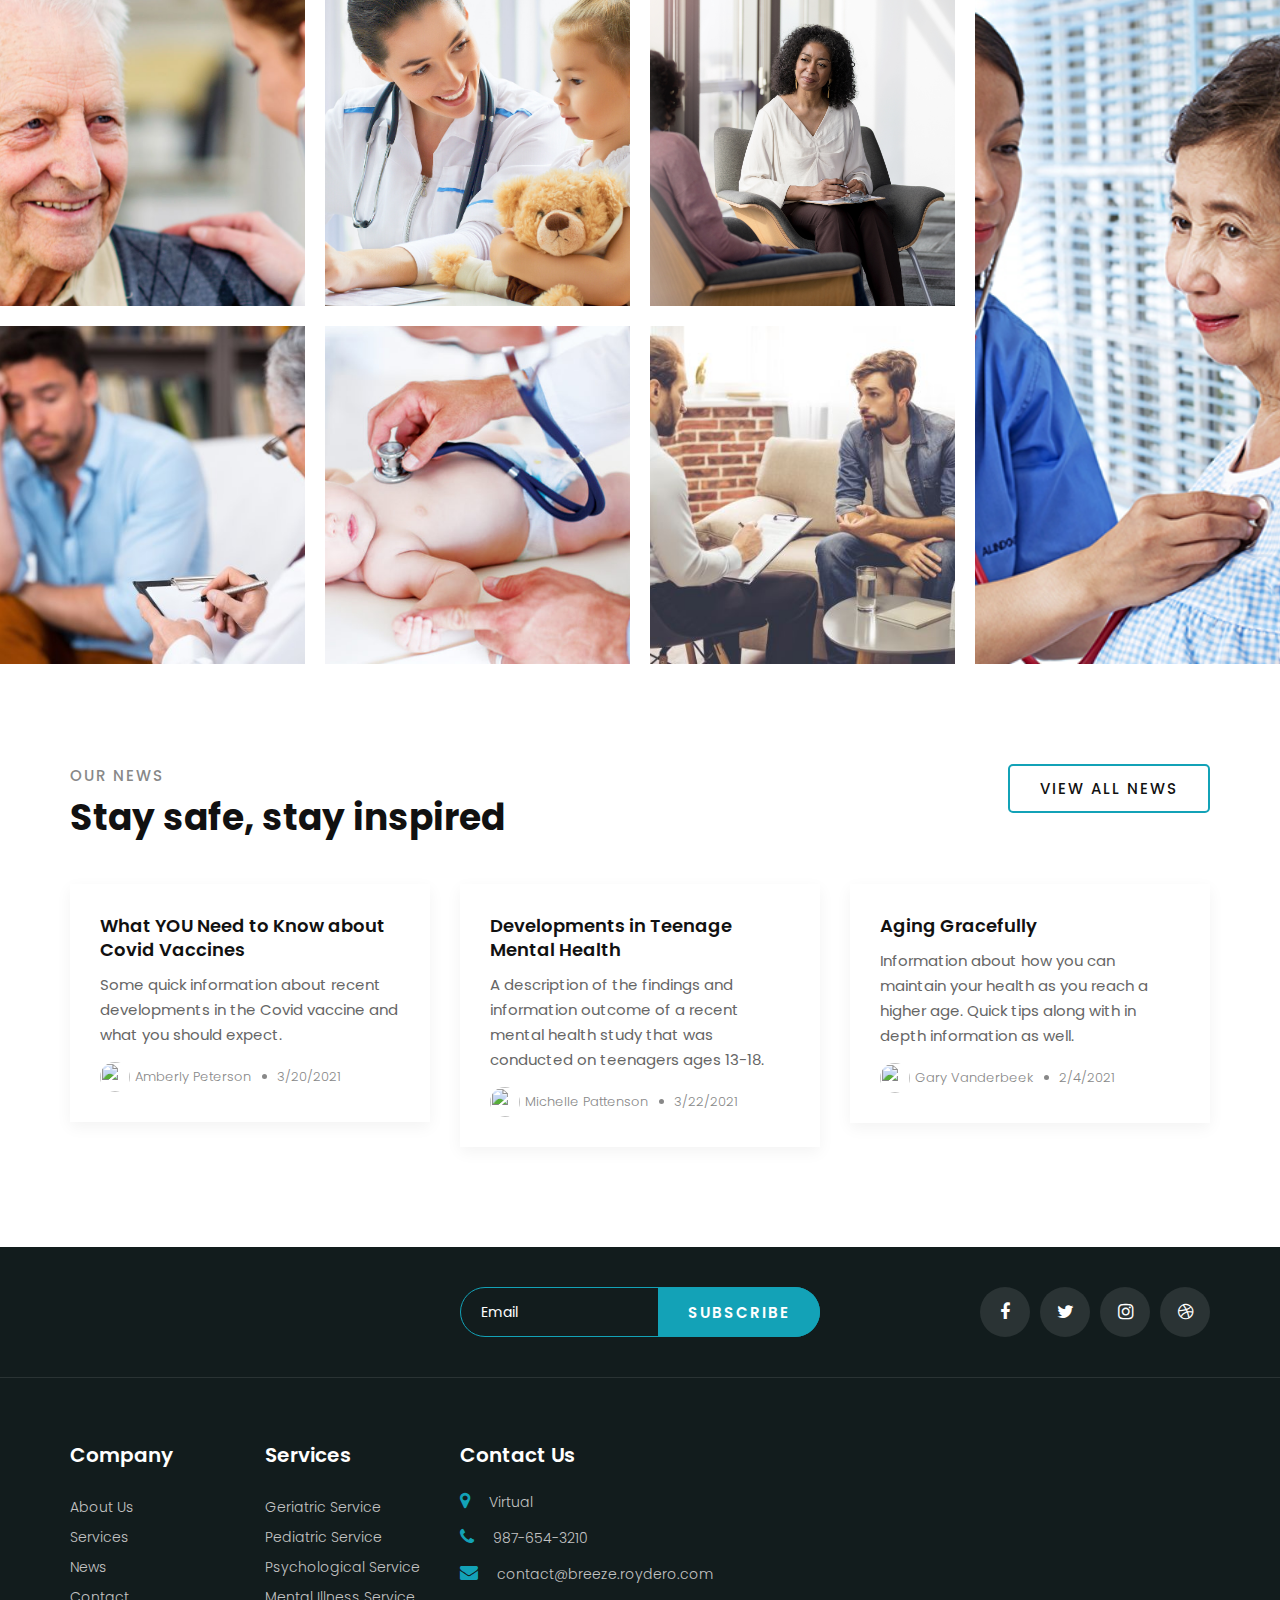
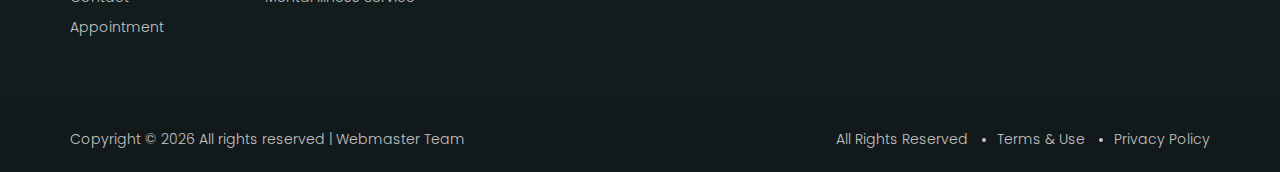
==== commit 1ffbfee5: "Changed pfps" ====
--- a/index.html
+++ b/index.html
@@ -347,7 +347,7 @@
                             <h5><a href="#">What YOU Need to Know about Covid Vaccines</a></h5>
                             <p>Some quick information about recent developments in the Covid vaccine and what you should expect.</p>
                             <ul>
-                                <li><img src="https://forsythnews.cdn-anvilcms.net/media/images/2020/02/29/images/Coronavirus.max-1200x675.max-1200x675.jpg" alt="">Amberly Peterson</li>
+                                <li><img src="https://www.uhhospitals.org/-/media/Images/Science-and-Compassion-Blog/tests-every-woman-should-have.jpg" alt="">Amberly Peterson</li>
                                 <li>3/20/2021</li>
                             </ul>
                         </div>
@@ -357,7 +357,7 @@
                             <h5><a href="#">Developments in Teenage Mental Health</a></h5>
                             <p>A description of the findings and information outcome of a recent mental health study that was conducted on teenagers ages 13-18.</p>
                             <ul>
-                                <li><img src="https://www.theburnin.com/wp-content/uploads/2019/07/social-media-fuels-depression-in-kids.jpg" alt="">Michael Pattenson</li>
+                                <li><img src="https://www.muscleandfitness.com/wp-content/uploads/2015/08/what_makes_a_man_more_manly_main0.jpg?quality=86&strip=all" alt="">Michelle Pattenson</li>
                                 <li>3/22/2021</li>
                             </ul>
                         </div>
@@ -367,7 +367,7 @@
                             <h5><a href="#">Aging Gracefully</a></h5>
                             <p>Information about how you can maintain your health as you reach a higher age. Quick tips along with in depth information as well.</p>
                             <ul>
-                                <li><img src="https://aging.com/wp-content/uploads/2017/11/guide-to-living-healthy-header.jpg" alt="">Grace Vanderbeek</li>
+                                <li><img src="https://www.muscleandfitness.com/wp-content/uploads/2015/08/what_makes_a_man_more_manly_main0.jpg?quality=86&strip=all" alt="">Gary Vanderbeek</li>
                                 <li>2/4/2021</li>
                             </ul>
                         </div>
